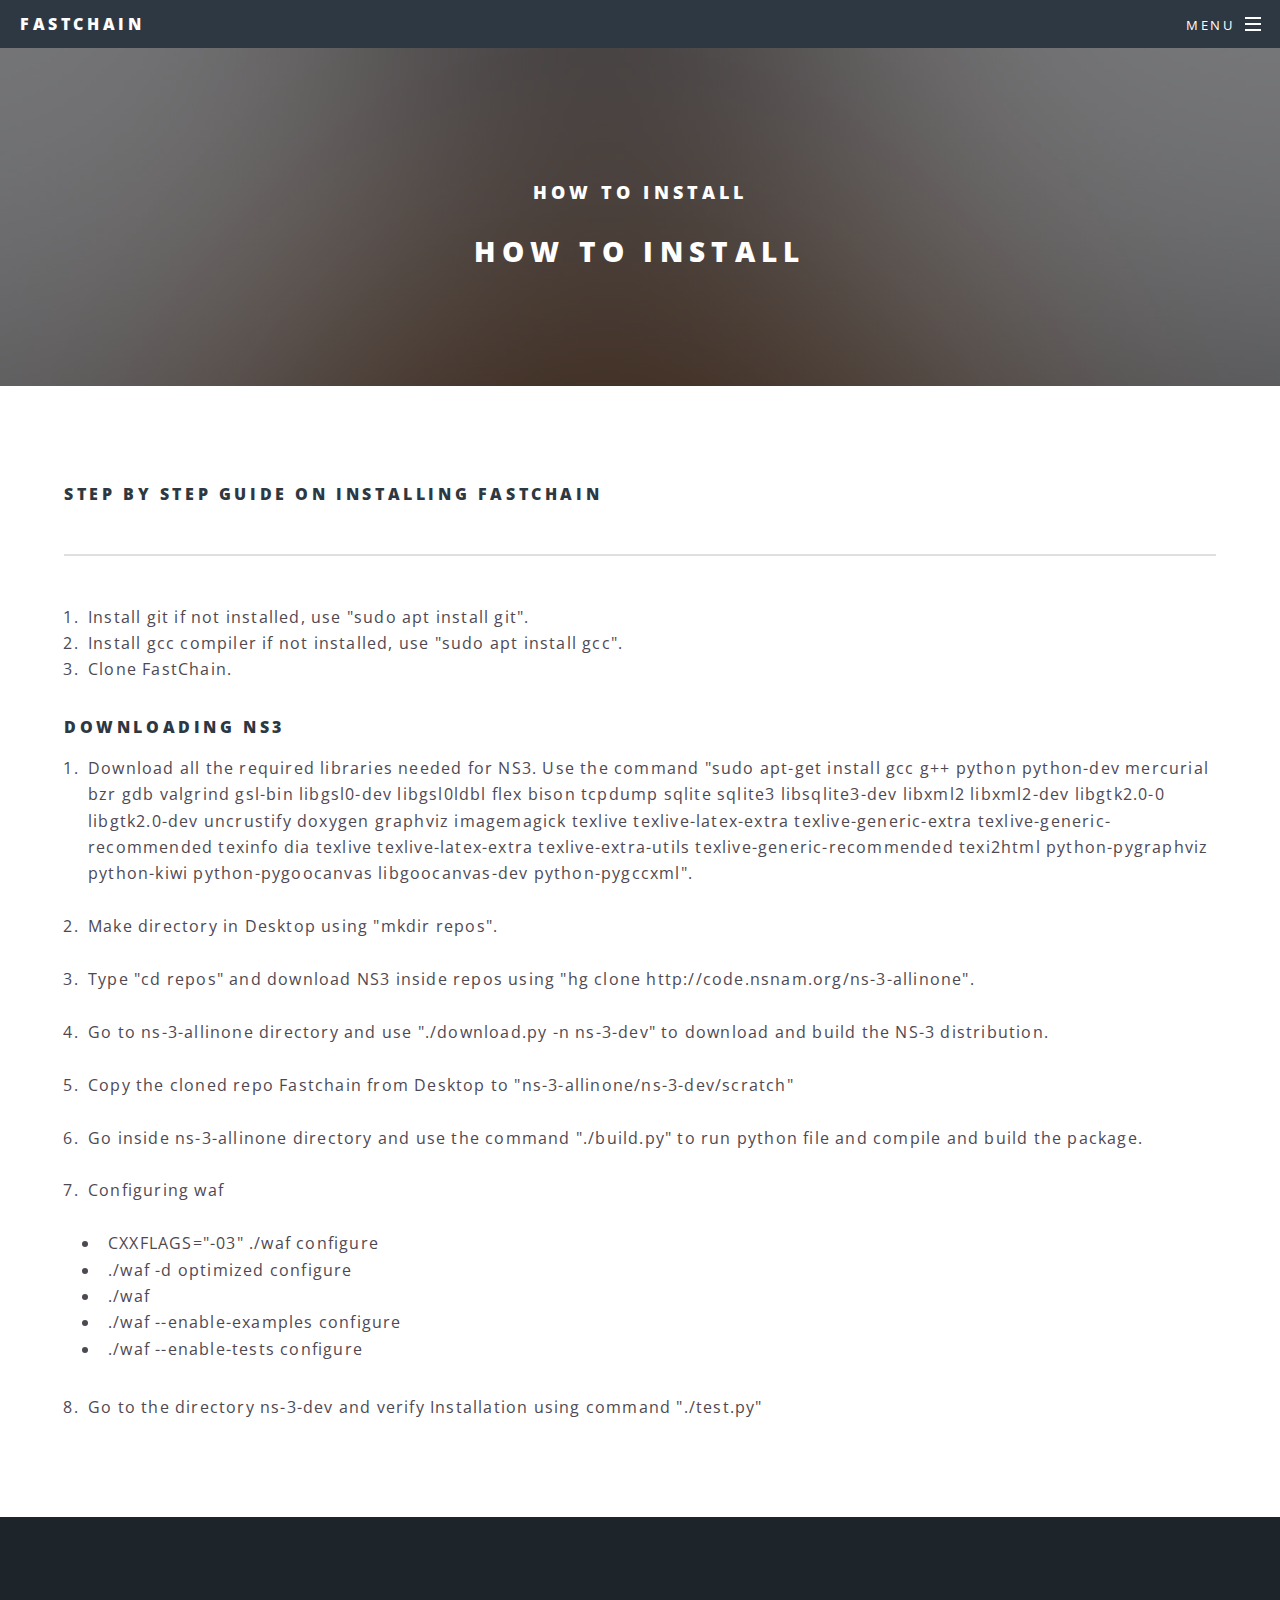
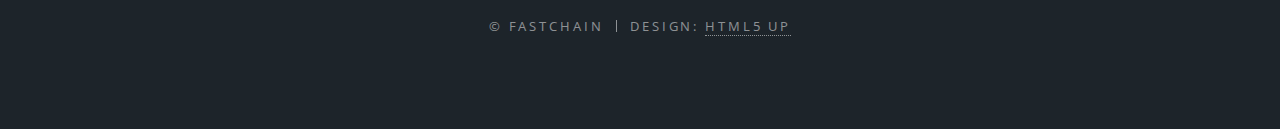
==== generic.html @ 38d87064 "Neww repo" ====
<!DOCTYPE HTML>
<!--
	Spectral by HTML5 UP
	html5up.net | @ajlkn
	Free for personal and commercial use under the CCA 3.0 license (html5up.net/license)
-->
<html>
	<head>
		<title>FastChain</title>
		<meta charset="utf-8" />
		<meta name="viewport" content="width=device-width, initial-scale=1, user-scalable=no" />
		<link rel="stylesheet" href="assets/css/main.css" />
		<noscript><link rel="stylesheet" href="assets/css/noscript.css" /></noscript>
	</head>
	<body class="is-preload">

		<!-- Page Wrapper -->
			<div id="page-wrapper">

				<!-- Header -->
					<header id="header">
						<h1><a href="index.html">FastChain</a></h1>
						<nav id="nav">
							<ul>
								<li class="special">
									<a href="#menu" class="menuToggle"><span>Menu</span></a>
									<div id="menu">
										<ul>
											<li><a href="index.html">Home</a></li>
											<li><a href="elements.html">Introduction</a></li>
											<li><a href="generic.html">How to Install</a></li>
											<li><a href="use.html">How to Use</a></li>
											<li><a href="contact.html">Contact Us</a></li>
										</ul>
									</div>
								</li>
							</ul>
						</nav>
					</header>

				<!-- Main -->
					<article id="main">
						<header>
							<h3>How to Install</h3>
							<h2>How to Install</h2>
							<!-- <p>Aliquam ut ex ut interdum donec amet imperdiet eleifend</p> -->
						</header>
						<section class="wrapper style5">
							<div class="inner">

								<section>
									<h4>Step by step guide on Installing FastChain</h4>
									<hr />
									<ol>
									  <li>Install git if not installed, use "sudo apt install git".</li>
									  <li>Install gcc compiler if not installed, use "sudo apt install gcc".</li>
									  <li>Clone FastChain.</li>
									</ol> 

									
									<header>
										<h4>Downloading NS3</h4>
									</header>

									<ol>
										<li>Download all the required libraries needed for NS3. Use the command "sudo apt-get install gcc g++ python python-dev mercurial bzr gdb valgrind gsl-bin libgsl0-dev libgsl0ldbl flex bison tcpdump sqlite sqlite3 libsqlite3-dev libxml2 libxml2-dev libgtk2.0-0 libgtk2.0-dev uncrustify doxygen graphviz imagemagick texlive texlive-latex-extra texlive-generic-extra texlive-generic-recommended texinfo dia texlive texlive-latex-extra texlive-extra-utils texlive-generic-recommended texi2html python-pygraphviz python-kiwi python-pygoocanvas libgoocanvas-dev python-pygccxml".</li>
										<br>
										<li>Make directory in Desktop using "mkdir repos".</li>
										<br>
										<li>Type "cd repos" and download NS3 inside repos using "hg clone http://code.nsnam.org/ns-3-allinone".</li>
										<br>
										<li>Go to ns-3-allinone directory and use "./download.py -n ns-3-dev" to download and build the NS-3 distribution.</li>
										<br>
										<li>Copy the cloned repo Fastchain from Desktop to "ns-3-allinone/ns-3-dev/scratch"</li>
										<br>
										<li>Go inside ns-3-allinone directory and use the command "./build.py" to run python file and compile and build the package.</li>
										<br>
										<li>Configuring waf</li>
										<br>
										<ul>
											<li>CXXFLAGS="-03" ./waf configure</li>
											<li>./waf -d optimized configure</li>
											<li>./waf</li>
											<li>./waf --enable-examples configure</li>
											<li>./waf --enable-tests configure</li>
										</ul>
										<li>Go to the directory ns-3-dev and verify Installation using command "./test.py"</li>
									</ol>

									
								</section>

								

								
							</div>
						</section>
					</article>

				<!-- Footer -->
					<footer id="footer">
						<!-- <ul class="icons">
							<li><a href="#" class="icon fa-twitter"><span class="label">Twitter</span></a></li>
							<li><a href="#" class="icon fa-facebook"><span class="label">Facebook</span></a></li>
							<li><a href="#" class="icon fa-instagram"><span class="label">Instagram</span></a></li>
							<li><a href="#" class="icon fa-dribbble"><span class="label">Dribbble</span></a></li>
							<li><a href="#" class="icon fa-envelope-o"><span class="label">Email</span></a></li>
						</ul> -->
						<ul class="copyright">
							<li>&copy; FastChain</li><li>Design: <a href="http://html5up.net">HTML5 UP</a></li>
						</ul>
					</footer>

			</div>

		<!-- Scripts -->
			<script src="assets/js/jquery.min.js"></script>
			<script src="assets/js/jquery.scrollex.min.js"></script>
			<script src="assets/js/jquery.scrolly.min.js"></script>
			<script src="assets/js/browser.min.js"></script>
			<script src="assets/js/breakpoints.min.js"></script>
			<script src="assets/js/util.js"></script>
			<script src="assets/js/main.js"></script>

	</body>
</html>
---- assets/css/main.css ----
@import url(font-awesome.min.css);
@import url("https://fonts.googleapis.com/css?family=Open+Sans:400,400italic,600,600italic,800,800italic");

/*
	Spectral by HTML5 UP
	html5up.net | @ajlkn
	Free for personal and commercial use under the CCA 3.0 license (html5up.net/license)
*/

html, body, div, span, applet, object,
iframe, h1, h2, h3, h4, h5, h6, p, blockquote,
pre, a, abbr, acronym, address, big, cite,
code, del, dfn, em, img, ins, kbd, q, s, samp,
small, strike, strong, sub, sup, tt, var, b,
u, i, center, dl, dt, dd, ol, ul, li, fieldset,
form, label, legend, table, caption, tbody,
tfoot, thead, tr, th, td, article, aside,
canvas, details, embed, figure, figcaption,
footer, header, hgroup, menu, nav, output, ruby,
section, summary, time, mark, audio, video {
	margin: 0;
	padding: 0;
	border: 0;
	font-size: 100%;
	font: inherit;
	vertical-align: baseline;}

article, aside, details, figcaption, figure,
footer, header, hgroup, menu, nav, section {
	display: block;}

body {
	line-height: 1;
}

ol, ul {
	list-style: none;
}

blockquote, q {
	quotes: none;
}

	blockquote:before, blockquote:after, q:before, q:after {
		content: '';
		content: none;
	}

table {
	border-collapse: collapse;
	border-spacing: 0;
}

body {
	-webkit-text-size-adjust: none;
}

mark {
	background-color: transparent;
	color: inherit;
}

input::-moz-focus-inner {
	border: 0;
	padding: 0;
}

input, select, textarea {
	-moz-appearance: none;
	-webkit-appearance: none;
	-ms-appearance: none;
	appearance: none;
}

/* Basic */

	@-ms-viewport {
		width: device-width;
	}

	html {
		box-sizing: border-box;
	}

	*, *:before, *:after {
		box-sizing: inherit;
	}

	body {
		background: #2e3842;
	}

		body.is-preload *, body.is-preload *:before, body.is-preload *:after {
			-moz-animation: none !important;
			-webkit-animation: none !important;
			-ms-animation: none !important;
			animation: none !important;
			-moz-transition: none !important;
			-webkit-transition: none !important;
			-ms-transition: none !important;
			transition: none !important;
		}

	body, input, select, textarea {
		color: #fff;
		font-family: "Open Sans", Helvetica, sans-serif;
		font-size: 15pt;
		font-weight: 400;
		letter-spacing: 0.075em;
		line-height: 1.65em;
	}

		@media screen and (max-width: 1680px) {

			body, input, select, textarea {
				font-size: 13pt;
			}

		}

		@media screen and (max-width: 1280px) {

			body, input, select, textarea {
				font-size: 12pt;
			}

		}

		@media screen and (max-width: 736px) {

			body, input, select, textarea {
				font-size: 11pt;
				letter-spacing: 0.0375em;
			}

		}

	a {
		-moz-transition: color 0.2s ease, border-bottom-color 0.2s ease;
		-webkit-transition: color 0.2s ease, border-bottom-color 0.2s ease;
		-ms-transition: color 0.2s ease, border-bottom-color 0.2s ease;
		transition: color 0.2s ease, border-bottom-color 0.2s ease;
		border-bottom: dotted 1px;
		color: inherit;
		text-decoration: none;
	}

		a:hover {
			border-bottom-color: transparent;
		}

	strong, b {
		color: #fff;
		font-weight: 600;
	}

	em, i {
		font-style: italic;
	}

	p {
		margin: 0 0 2em 0;
	}

	h1, h2, h3, h4, h5, h6 {
		color: #fff;
		font-weight: 800;
		letter-spacing: 0.225em;
		line-height: 1em;
		margin: 0 0 1em 0;
		text-transform: uppercase;
	}

		h1 a, h2 a, h3 a, h4 a, h5 a, h6 a {
			color: inherit;
			text-decoration: none;
		}

	h2 {
		font-size: 1.35em;
		line-height: 1.75em;
	}

		@media screen and (max-width: 736px) {

			h2 {
				font-size: 1.1em;
				line-height: 1.65em;
			}

		}

	h3 {
		font-size: 1.15em;
		line-height: 1.75em;
	}

		@media screen and (max-width: 736px) {

			h3 {
				font-size: 1em;
				line-height: 1.65em;
			}

		}

	h4 {
		font-size: 1em;
		line-height: 1.5em;
	}

	h5 {
		font-size: 0.8em;
		line-height: 1.5em;
	}

	h6 {
		font-size: 0.7em;
		line-height: 1.5em;
	}

	sub {
		font-size: 0.8em;
		position: relative;
		top: 0.5em;
	}

	sup {
		font-size: 0.8em;
		position: relative;
		top: -0.5em;
	}

	hr {
		border: 0;
		border-bottom: solid 2px #fff;
		margin: 3em 0;
	}

		hr.major {
			margin: 4.5em 0;
		}

	blockquote {
		border-left: solid 4px #fff;
		font-style: italic;
		margin: 0 0 2em 0;
		padding: 0.5em 0 0.5em 2em;
	}

	code {
		background: rgba(144, 144, 144, 0.25);
		border-radius: 3px;
		font-family: "Courier New", monospace;
		font-size: 0.9em;
		letter-spacing: 0;
		margin: 0 0.25em;
		padding: 0.25em 0.65em;
	}

	pre {
		-webkit-overflow-scrolling: touch;
		font-family: "Courier New", monospace;
		font-size: 0.9em;
		margin: 0 0 2em 0;
	}

		pre code {
			display: block;
			line-height: 1.75em;
			padding: 1em 1.5em;
			overflow-x: auto;
		}

	.align-left {
		text-align: left;
	}

	.align-center {
		text-align: center;
	}

	.align-right {
		text-align: right;
	}

/* Row */

	.row {
		display: flex;
		flex-wrap: wrap;
		box-sizing: border-box;
		align-items: stretch;
	}

		.row > * {
			box-sizing: border-box;
		}

		.row.gtr-uniform > * > :last-child {
			margin-bottom: 0;
		}

		.row.aln-left {
			justify-content: flex-start;
		}

		.row.aln-center {
			justify-content: center;
		}

		.row.aln-right {
			justify-content: flex-end;
		}

		.row.aln-top {
			align-items: flex-start;
		}

		.row.aln-middle {
			align-items: center;
		}

		.row.aln-bottom {
			align-items: flex-end;
		}

		.row > .imp {
			order: -1;
		}

		.row > .col-1 {
			width: 8.3333333333%;
		}

		.row > .off-1 {
			margin-left: 8.3333333333%;
		}

		.row > .col-2 {
			width: 16.6666666667%;
		}

		.row > .off-2 {
			margin-left: 16.6666666667%;
		}

		.row > .col-3 {
			width: 25%;
		}

		.row > .off-3 {
			margin-left: 25%;
		}

		.row > .col-4 {
			width: 33.3333333333%;
		}

		.row > .off-4 {
			margin-left: 33.3333333333%;
		}

		.row > .col-5 {
			width: 41.6666666667%;
		}

		.row > .off-5 {
			margin-left: 41.6666666667%;
		}

		.row > .col-6 {
			width: 50%;
		}

		.row > .off-6 {
			margin-left: 50%;
		}

		.row > .col-7 {
			width: 58.3333333333%;
		}

		.row > .off-7 {
			margin-left: 58.3333333333%;
		}

		.row > .col-8 {
			width: 66.6666666667%;
		}

		.row > .off-8 {
			margin-left: 66.6666666667%;
		}

		.row > .col-9 {
			width: 75%;
		}

		.row > .off-9 {
			margin-left: 75%;
		}

		.row > .col-10 {
			width: 83.3333333333%;
		}

		.row > .off-10 {
			margin-left: 83.3333333333%;
		}

		.row > .col-11 {
			width: 91.6666666667%;
		}

		.row > .off-11 {
			margin-left: 91.6666666667%;
		}

		.row > .col-12 {
			width: 100%;
		}

		.row > .off-12 {
			margin-left: 100%;
		}

		.row.gtr-0 {
			margin-top: 0;
			margin-left: 0em;
		}

			.row.gtr-0 > * {
				padding: 0 0 0 0em;
			}

			.row.gtr-0.gtr-uniform {
				margin-top: 0em;
			}

				.row.gtr-0.gtr-uniform > * {
					padding-top: 0em;
				}

		.row.gtr-25 {
			margin-top: 0;
			margin-left: -0.375em;
		}

			.row.gtr-25 > * {
				padding: 0 0 0 0.375em;
			}

			.row.gtr-25.gtr-uniform {
				margin-top: -0.375em;
			}

				.row.gtr-25.gtr-uniform > * {
					padding-top: 0.375em;
				}

		.row.gtr-50 {
			margin-top: 0;
			margin-left: -0.75em;
		}

			.row.gtr-50 > * {
				padding: 0 0 0 0.75em;
			}

			.row.gtr-50.gtr-uniform {
				margin-top: -0.75em;
			}

				.row.gtr-50.gtr-uniform > * {
					padding-top: 0.75em;
				}

		.row {
			margin-top: 0;
			margin-left: -1.5em;
		}

			.row > * {
				padding: 0 0 0 1.5em;
			}

			.row.gtr-uniform {
				margin-top: -1.5em;
			}

				.row.gtr-uniform > * {
					padding-top: 1.5em;
				}

		.row.gtr-150 {
			margin-top: 0;
			margin-left: -2.25em;
		}

			.row.gtr-150 > * {
				padding: 0 0 0 2.25em;
			}

			.row.gtr-150.gtr-uniform {
				margin-top: -2.25em;
			}

				.row.gtr-150.gtr-uniform > * {
					padding-top: 2.25em;
				}

		.row.gtr-200 {
			margin-top: 0;
			margin-left: -3em;
		}

			.row.gtr-200 > * {
				padding: 0 0 0 3em;
			}

			.row.gtr-200.gtr-uniform {
				margin-top: -3em;
			}

				.row.gtr-200.gtr-uniform > * {
					padding-top: 3em;
				}

		@media screen and (max-width: 1680px) {

			.row {
				display: flex;
				flex-wrap: wrap;
				box-sizing: border-box;
				align-items: stretch;
			}

				.row > * {
					box-sizing: border-box;
				}

				.row.gtr-uniform > * > :last-child {
					margin-bottom: 0;
				}

				.row.aln-left {
					justify-content: flex-start;
				}

				.row.aln-center {
					justify-content: center;
				}

				.row.aln-right {
					justify-content: flex-end;
				}

				.row.aln-top {
					align-items: flex-start;
				}

				.row.aln-middle {
					align-items: center;
				}

				.row.aln-bottom {
					align-items: flex-end;
				}

				.row > .imp-xlarge {
					order: -1;
				}

				.row > .col-1-xlarge {
					width: 8.3333333333%;
				}

				.row > .off-1-xlarge {
					margin-left: 8.3333333333%;
				}

				.row > .col-2-xlarge {
					width: 16.6666666667%;
				}

				.row > .off-2-xlarge {
					margin-left: 16.6666666667%;
				}

				.row > .col-3-xlarge {
					width: 25%;
				}

				.row > .off-3-xlarge {
					margin-left: 25%;
				}

				.row > .col-4-xlarge {
					width: 33.3333333333%;
				}

				.row > .off-4-xlarge {
					margin-left: 33.3333333333%;
				}

				.row > .col-5-xlarge {
					width: 41.6666666667%;
				}

				.row > .off-5-xlarge {
					margin-left: 41.6666666667%;
				}

				.row > .col-6-xlarge {
					width: 50%;
				}

				.row > .off-6-xlarge {
					margin-left: 50%;
				}

				.row > .col-7-xlarge {
					width: 58.3333333333%;
				}

				.row > .off-7-xlarge {
					margin-left: 58.3333333333%;
				}

				.row > .col-8-xlarge {
					width: 66.6666666667%;
				}

				.row > .off-8-xlarge {
					margin-left: 66.6666666667%;
				}

				.row > .col-9-xlarge {
					width: 75%;
				}

				.row > .off-9-xlarge {
					margin-left: 75%;
				}

				.row > .col-10-xlarge {
					width: 83.3333333333%;
				}

				.row > .off-10-xlarge {
					margin-left: 83.3333333333%;
				}

				.row > .col-11-xlarge {
					width: 91.6666666667%;
				}

				.row > .off-11-xlarge {
					margin-left: 91.6666666667%;
				}

				.row > .col-12-xlarge {
					width: 100%;
				}

				.row > .off-12-xlarge {
					margin-left: 100%;
				}

				.row.gtr-0 {
					margin-top: 0;
					margin-left: 0em;
				}

					.row.gtr-0 > * {
						padding: 0 0 0 0em;
					}

					.row.gtr-0.gtr-uniform {
						margin-top: 0em;
					}

						.row.gtr-0.gtr-uniform > * {
							padding-top: 0em;
						}

				.row.gtr-25 {
					margin-top: 0;
					margin-left: -0.375em;
				}

					.row.gtr-25 > * {
						padding: 0 0 0 0.375em;
					}

					.row.gtr-25.gtr-uniform {
						margin-top: -0.375em;
					}

						.row.gtr-25.gtr-uniform > * {
							padding-top: 0.375em;
						}

				.row.gtr-50 {
					margin-top: 0;
					margin-left: -0.75em;
				}

					.row.gtr-50 > * {
						padding: 0 0 0 0.75em;
					}

					.row.gtr-50.gtr-uniform {
						margin-top: -0.75em;
					}

						.row.gtr-50.gtr-uniform > * {
							padding-top: 0.75em;
						}

				.row {
					margin-top: 0;
					margin-left: -1.5em;
				}

					.row > * {
						padding: 0 0 0 1.5em;
					}

					.row.gtr-uniform {
						margin-top: -1.5em;
					}

						.row.gtr-uniform > * {
							padding-top: 1.5em;
						}

				.row.gtr-150 {
					margin-top: 0;
					margin-left: -2.25em;
				}

					.row.gtr-150 > * {
						padding: 0 0 0 2.25em;
					}

					.row.gtr-150.gtr-uniform {
						margin-top: -2.25em;
					}

						.row.gtr-150.gtr-uniform > * {
							padding-top: 2.25em;
						}

				.row.gtr-200 {
					margin-top: 0;
					margin-left: -3em;
				}

					.row.gtr-200 > * {
						padding: 0 0 0 3em;
					}

					.row.gtr-200.gtr-uniform {
						margin-top: -3em;
					}

						.row.gtr-200.gtr-uniform > * {
							padding-top: 3em;
						}

		}

		@media screen and (max-width: 1280px) {

			.row {
				display: flex;
				flex-wrap: wrap;
				box-sizing: border-box;
				align-items: stretch;
			}

				.row > * {
					box-sizing: border-box;
				}

				.row.gtr-uniform > * > :last-child {
					margin-bottom: 0;
				}

				.row.aln-left {
					justify-content: flex-start;
				}

				.row.aln-center {
					justify-content: center;
				}

				.row.aln-right {
					justify-content: flex-end;
				}

				.row.aln-top {
					align-items: flex-start;
				}

				.row.aln-middle {
					align-items: center;
				}

				.row.aln-bottom {
					align-items: flex-end;
				}

				.row > .imp-large {
					order: -1;
				}

				.row > .col-1-large {
					width: 8.3333333333%;
				}

				.row > .off-1-large {
					margin-left: 8.3333333333%;
				}

				.row > .col-2-large {
					width: 16.6666666667%;
				}

				.row > .off-2-large {
					margin-left: 16.6666666667%;
				}

				.row > .col-3-large {
					width: 25%;
				}

				.row > .off-3-large {
					margin-left: 25%;
				}

				.row > .col-4-large {
					width: 33.3333333333%;
				}

				.row > .off-4-large {
					margin-left: 33.3333333333%;
				}

				.row > .col-5-large {
					width: 41.6666666667%;
				}

				.row > .off-5-large {
					margin-left: 41.6666666667%;
				}

				.row > .col-6-large {
					width: 50%;
				}

				.row > .off-6-large {
					margin-left: 50%;
				}

				.row > .col-7-large {
					width: 58.3333333333%;
				}

				.row > .off-7-large {
					margin-left: 58.3333333333%;
				}

				.row > .col-8-large {
					width: 66.6666666667%;
				}

				.row > .off-8-large {
					margin-left: 66.6666666667%;
				}

				.row > .col-9-large {
					width: 75%;
				}

				.row > .off-9-large {
					margin-left: 75%;
				}

				.row > .col-10-large {
					width: 83.3333333333%;
				}

				.row > .off-10-large {
					margin-left: 83.3333333333%;
				}

				.row > .col-11-large {
					width: 91.6666666667%;
				}

				.row > .off-11-large {
					margin-left: 91.6666666667%;
				}

				.row > .col-12-large {
					width: 100%;
				}

				.row > .off-12-large {
					margin-left: 100%;
				}

				.row.gtr-0 {
					margin-top: 0;
					margin-left: 0em;
				}

					.row.gtr-0 > * {
						padding: 0 0 0 0em;
					}

					.row.gtr-0.gtr-uniform {
						margin-top: 0em;
					}

						.row.gtr-0.gtr-uniform > * {
							padding-top: 0em;
						}

				.row.gtr-25 {
					margin-top: 0;
					margin-left: -0.375em;
				}

					.row.gtr-25 > * {
						padding: 0 0 0 0.375em;
					}

					.row.gtr-25.gtr-uniform {
						margin-top: -0.375em;
					}

						.row.gtr-25.gtr-uniform > * {
							padding-top: 0.375em;
						}

				.row.gtr-50 {
					margin-top: 0;
					margin-left: -0.75em;
				}

					.row.gtr-50 > * {
						padding: 0 0 0 0.75em;
					}

					.row.gtr-50.gtr-uniform {
						margin-top: -0.75em;
					}

						.row.gtr-50.gtr-uniform > * {
							padding-top: 0.75em;
						}

				.row {
					margin-top: 0;
					margin-left: -1.5em;
				}

					.row > * {
						padding: 0 0 0 1.5em;
					}

					.row.gtr-uniform {
						margin-top: -1.5em;
					}

						.row.gtr-uniform > * {
							padding-top: 1.5em;
						}

				.row.gtr-150 {
					margin-top: 0;
					margin-left: -2.25em;
				}

					.row.gtr-150 > * {
						padding: 0 0 0 2.25em;
					}

					.row.gtr-150.gtr-uniform {
						margin-top: -2.25em;
					}

						.row.gtr-150.gtr-uniform > * {
							padding-top: 2.25em;
						}

				.row.gtr-200 {
					margin-top: 0;
					margin-left: -3em;
				}

					.row.gtr-200 > * {
						padding: 0 0 0 3em;
					}

					.row.gtr-200.gtr-uniform {
						margin-top: -3em;
					}

						.row.gtr-200.gtr-uniform > * {
							padding-top: 3em;
						}

		}

		@media screen and (max-width: 980px) {

			.row {
				display: flex;
				flex-wrap: wrap;
				box-sizing: border-box;
				align-items: stretch;
			}

				.row > * {
					box-sizing: border-box;
				}

				.row.gtr-uniform > * > :last-child {
					margin-bottom: 0;
				}

				.row.aln-left {
					justify-content: flex-start;
				}

				.row.aln-center {
					justify-content: center;
				}

				.row.aln-right {
					justify-content: flex-end;
				}

				.row.aln-top {
					align-items: flex-start;
				}

				.row.aln-middle {
					align-items: center;
				}

				.row.aln-bottom {
					align-items: flex-end;
				}

				.row > .imp-medium {
					order: -1;
				}

				.row > .col-1-medium {
					width: 8.3333333333%;
				}

				.row > .off-1-medium {
					margin-left: 8.3333333333%;
				}

				.row > .col-2-medium {
					width: 16.6666666667%;
				}

				.row > .off-2-medium {
					margin-left: 16.6666666667%;
				}

				.row > .col-3-medium {
					width: 25%;
				}

				.row > .off-3-medium {
					margin-left: 25%;
				}

				.row > .col-4-medium {
					width: 33.3333333333%;
				}

				.row > .off-4-medium {
					margin-left: 33.3333333333%;
				}

				.row > .col-5-medium {
					width: 41.6666666667%;
				}

				.row > .off-5-medium {
					margin-left: 41.6666666667%;
				}

				.row > .col-6-medium {
					width: 50%;
				}

				.row > .off-6-medium {
					margin-left: 50%;
				}

				.row > .col-7-medium {
					width: 58.3333333333%;
				}

				.row > .off-7-medium {
					margin-left: 58.3333333333%;
				}

				.row > .col-8-medium {
					width: 66.6666666667%;
				}

				.row > .off-8-medium {
					margin-left: 66.6666666667%;
				}

				.row > .col-9-medium {
					width: 75%;
				}

				.row > .off-9-medium {
					margin-left: 75%;
				}

				.row > .col-10-medium {
					width: 83.3333333333%;
				}

				.row > .off-10-medium {
					margin-left: 83.3333333333%;
				}

				.row > .col-11-medium {
					width: 91.6666666667%;
				}

				.row > .off-11-medium {
					margin-left: 91.6666666667%;
				}

				.row > .col-12-medium {
					width: 100%;
				}

				.row > .off-12-medium {
					margin-left: 100%;
				}

				.row.gtr-0 {
					margin-top: 0;
					margin-left: 0em;
				}

					.row.gtr-0 > * {
						padding: 0 0 0 0em;
					}

					.row.gtr-0.gtr-uniform {
						margin-top: 0em;
					}

						.row.gtr-0.gtr-uniform > * {
							padding-top: 0em;
						}

				.row.gtr-25 {
					margin-top: 0;
					margin-left: -0.375em;
				}

					.row.gtr-25 > * {
						padding: 0 0 0 0.375em;
					}

					.row.gtr-25.gtr-uniform {
						margin-top: -0.375em;
					}

						.row.gtr-25.gtr-uniform > * {
							padding-top: 0.375em;
						}

				.row.gtr-50 {
					margin-top: 0;
					margin-left: -0.75em;
				}

					.row.gtr-50 > * {
						padding: 0 0 0 0.75em;
					}

					.row.gtr-50.gtr-uniform {
						margin-top: -0.75em;
					}

						.row.gtr-50.gtr-uniform > * {
							padding-top: 0.75em;
						}

				.row {
					margin-top: 0;
					margin-left: -1.5em;
				}

					.row > * {
						padding: 0 0 0 1.5em;
					}

					.row.gtr-uniform {
						margin-top: -1.5em;
					}

						.row.gtr-uniform > * {
							padding-top: 1.5em;
						}

				.row.gtr-150 {
					margin-top: 0;
					margin-left: -2.25em;
				}

					.row.gtr-150 > * {
						padding: 0 0 0 2.25em;
					}

					.row.gtr-150.gtr-uniform {
						margin-top: -2.25em;
					}

						.row.gtr-150.gtr-uniform > * {
							padding-top: 2.25em;
						}

				.row.gtr-200 {
					margin-top: 0;
					margin-left: -3em;
				}

					.row.gtr-200 > * {
						padding: 0 0 0 3em;
					}

					.row.gtr-200.gtr-uniform {
						margin-top: -3em;
					}

						.row.gtr-200.gtr-uniform > * {
							padding-top: 3em;
						}

		}

		@media screen and (max-width: 736px) {

			.row {
				display: flex;
				flex-wrap: wrap;
				box-sizing: border-box;
				align-items: stretch;
			}

				.row > * {
					box-sizing: border-box;
				}

				.row.gtr-uniform > * > :last-child {
					margin-bottom: 0;
				}

				.row.aln-left {
					justify-content: flex-start;
				}

				.row.aln-center {
					justify-content: center;
				}

				.row.aln-right {
					justify-content: flex-end;
				}

				.row.aln-top {
					align-items: flex-start;
				}

				.row.aln-middle {
					align-items: center;
				}

				.row.aln-bottom {
					align-items: flex-end;
				}

				.row > .imp-small {
					order: -1;
				}

				.row > .col-1-small {
					width: 8.3333333333%;
				}

				.row > .off-1-small {
					margin-left: 8.3333333333%;
				}

				.row > .col-2-small {
					width: 16.6666666667%;
				}

				.row > .off-2-small {
					margin-left: 16.6666666667%;
				}

				.row > .col-3-small {
					width: 25%;
				}

				.row > .off-3-small {
					margin-left: 25%;
				}

				.row > .col-4-small {
					width: 33.3333333333%;
				}

				.row > .off-4-small {
					margin-left: 33.3333333333%;
				}

				.row > .col-5-small {
					width: 41.6666666667%;
				}

				.row > .off-5-small {
					margin-left: 41.6666666667%;
				}

				.row > .col-6-small {
					width: 50%;
				}

				.row > .off-6-small {
					margin-left: 50%;
				}

				.row > .col-7-small {
					width: 58.3333333333%;
				}

				.row > .off-7-small {
					margin-left: 58.3333333333%;
				}

				.row > .col-8-small {
					width: 66.6666666667%;
				}

				.row > .off-8-small {
					margin-left: 66.6666666667%;
				}

				.row > .col-9-small {
					width: 75%;
				}

				.row > .off-9-small {
					margin-left: 75%;
				}

				.row > .col-10-small {
					width: 83.3333333333%;
				}

				.row > .off-10-small {
					margin-left: 83.3333333333%;
				}

				.row > .col-11-small {
					width: 91.6666666667%;
				}

				.row > .off-11-small {
					margin-left: 91.6666666667%;
				}

				.row > .col-12-small {
					width: 100%;
				}

				.row > .off-12-small {
					margin-left: 100%;
				}

				.row.gtr-0 {
					margin-top: 0;
					margin-left: 0em;
				}

					.row.gtr-0 > * {
						padding: 0 0 0 0em;
					}

					.row.gtr-0.gtr-uniform {
						margin-top: 0em;
					}

						.row.gtr-0.gtr-uniform > * {
							padding-top: 0em;
						}

				.row.gtr-25 {
					margin-top: 0;
					margin-left: -0.375em;
				}

					.row.gtr-25 > * {
						padding: 0 0 0 0.375em;
					}

					.row.gtr-25.gtr-uniform {
						margin-top: -0.375em;
					}

						.row.gtr-25.gtr-uniform > * {
							padding-top: 0.375em;
						}

				.row.gtr-50 {
					margin-top: 0;
					margin-left: -0.75em;
				}

					.row.gtr-50 > * {
						padding: 0 0 0 0.75em;
					}

					.row.gtr-50.gtr-uniform {
						margin-top: -0.75em;
					}

						.row.gtr-50.gtr-uniform > * {
							padding-top: 0.75em;
						}

				.row {
					margin-top: 0;
					margin-left: -1.5em;
				}

					.row > * {
						padding: 0 0 0 1.5em;
					}

					.row.gtr-uniform {
						margin-top: -1.5em;
					}

						.row.gtr-uniform > * {
							padding-top: 1.5em;
						}

				.row.gtr-150 {
					margin-top: 0;
					margin-left: -2.25em;
				}

					.row.gtr-150 > * {
						padding: 0 0 0 2.25em;
					}

					.row.gtr-150.gtr-uniform {
						margin-top: -2.25em;
					}

						.row.gtr-150.gtr-uniform > * {
							padding-top: 2.25em;
						}

				.row.gtr-200 {
					margin-top: 0;
					margin-left: -3em;
				}

					.row.gtr-200 > * {
						padding: 0 0 0 3em;
					}

					.row.gtr-200.gtr-uniform {
						margin-top: -3em;
					}

						.row.gtr-200.gtr-uniform > * {
							padding-top: 3em;
						}

		}

		@media screen and (max-width: 480px) {

			.row {
				display: flex;
				flex-wrap: wrap;
				box-sizing: border-box;
				align-items: stretch;
			}

				.row > * {
					box-sizing: border-box;
				}

				.row.gtr-uniform > * > :last-child {
					margin-bottom: 0;
				}

				.row.aln-left {
					justify-content: flex-start;
				}

				.row.aln-center {
					justify-content: center;
				}

				.row.aln-right {
					justify-content: flex-end;
				}

				.row.aln-top {
					align-items: flex-start;
				}

				.row.aln-middle {
					align-items: center;
				}

				.row.aln-bottom {
					align-items: flex-end;
				}

				.row > .imp-xsmall {
					order: -1;
				}

				.row > .col-1-xsmall {
					width: 8.3333333333%;
				}

				.row > .off-1-xsmall {
					margin-left: 8.3333333333%;
				}

				.row > .col-2-xsmall {
					width: 16.6666666667%;
				}

				.row > .off-2-xsmall {
					margin-left: 16.6666666667%;
				}

				.row > .col-3-xsmall {
					width: 25%;
				}

				.row > .off-3-xsmall {
					margin-left: 25%;
				}

				.row > .col-4-xsmall {
					width: 33.3333333333%;
				}

				.row > .off-4-xsmall {
					margin-left: 33.3333333333%;
				}

				.row > .col-5-xsmall {
					width: 41.6666666667%;
				}

				.row > .off-5-xsmall {
					margin-left: 41.6666666667%;
				}

				.row > .col-6-xsmall {
					width: 50%;
				}

				.row > .off-6-xsmall {
					margin-left: 50%;
				}

				.row > .col-7-xsmall {
					width: 58.3333333333%;
				}

				.row > .off-7-xsmall {
					margin-left: 58.3333333333%;
				}

				.row > .col-8-xsmall {
					width: 66.6666666667%;
				}

				.row > .off-8-xsmall {
					margin-left: 66.6666666667%;
				}

				.row > .col-9-xsmall {
					width: 75%;
				}

				.row > .off-9-xsmall {
					margin-left: 75%;
				}

				.row > .col-10-xsmall {
					width: 83.3333333333%;
				}

				.row > .off-10-xsmall {
					margin-left: 83.3333333333%;
				}

				.row > .col-11-xsmall {
					width: 91.6666666667%;
				}

				.row > .off-11-xsmall {
					margin-left: 91.6666666667%;
				}

				.row > .col-12-xsmall {
					width: 100%;
				}

				.row > .off-12-xsmall {
					margin-left: 100%;
				}

				.row.gtr-0 {
					margin-top: 0;
					margin-left: 0em;
				}

					.row.gtr-0 > * {
						padding: 0 0 0 0em;
					}

					.row.gtr-0.gtr-uniform {
						margin-top: 0em;
					}

						.row.gtr-0.gtr-uniform > * {
							padding-top: 0em;
						}

				.row.gtr-25 {
					margin-top: 0;
					margin-left: -0.375em;
				}

					.row.gtr-25 > * {
						padding: 0 0 0 0.375em;
					}

					.row.gtr-25.gtr-uniform {
						margin-top: -0.375em;
					}

						.row.gtr-25.gtr-uniform > * {
							padding-top: 0.375em;
						}

				.row.gtr-50 {
					margin-top: 0;
					margin-left: -0.75em;
				}

					.row.gtr-50 > * {
						padding: 0 0 0 0.75em;
					}

					.row.gtr-50.gtr-uniform {
						margin-top: -0.75em;
					}

						.row.gtr-50.gtr-uniform > * {
							padding-top: 0.75em;
						}

				.row {
					margin-top: 0;
					margin-left: -1.5em;
				}

					.row > * {
						padding: 0 0 0 1.5em;
					}

					.row.gtr-uniform {
						margin-top: -1.5em;
					}

						.row.gtr-uniform > * {
							padding-top: 1.5em;
						}

				.row.gtr-150 {
					margin-top: 0;
					margin-left: -2.25em;
				}

					.row.gtr-150 > * {
						padding: 0 0 0 2.25em;
					}

					.row.gtr-150.gtr-uniform {
						margin-top: -2.25em;
					}

						.row.gtr-150.gtr-uniform > * {
							padding-top: 2.25em;
						}

				.row.gtr-200 {
					margin-top: 0;
					margin-left: -3em;
				}

					.row.gtr-200 > * {
						padding: 0 0 0 3em;
					}

					.row.gtr-200.gtr-uniform {
						margin-top: -3em;
					}

						.row.gtr-200.gtr-uniform > * {
							padding-top: 3em;
						}

		}

/* Section/Article */

	section.special, article.special {
		text-align: center;
	}

	header p {
		color: rgba(255, 255, 255, 0.5);
		position: relative;
		top: -0.25em;
	}

	header h3 + p {
		font-size: 1.1em;
	}

	header h4 + p,
	header h5 + p,
	header h6 + p {
		font-size: 0.9em;
	}

	header.major {
		margin: 0 0 3.5em 0;
	}

		header.major h2, header.major h3, header.major h4, header.major h5, header.major h6 {
			border-bottom: solid 2px #fff;
			display: inline-block;
			padding-bottom: 1em;
			position: relative;
		}

			header.major h2:after, header.major h3:after, header.major h4:after, header.major h5:after, header.major h6:after {
				content: '';
				display: block;
				height: 1px;
			}

		header.major p {
			color: #fff;
			top: 0;
		}

		@media screen and (max-width: 736px) {

			header.major {
				margin: 0 0 2em 0;
			}

		}

	@media screen and (max-width: 980px) {

		header br {
			display: none;
		}

	}

/* Form */

	form {
		margin: 0 0 2em 0;
	}

	label {
		color: #fff;
		display: block;
		font-size: 0.9em;
		font-weight: 600;
		margin: 0 0 1em 0;
	}

	input[type="text"],
	input[type="password"],
	input[type="email"],
	select,
	textarea {
		-moz-appearance: none;
		-webkit-appearance: none;
		-ms-appearance: none;
		appearance: none;
		background-color: rgba(144, 144, 144, 0.25);
		border-radius: 3px;
		border: none;
		color: inherit;
		display: block;
		outline: 0;
		padding: 0 1em;
		text-decoration: none;
		width: 100%;
	}

		input[type="text"]:invalid,
		input[type="password"]:invalid,
		input[type="email"]:invalid,
		select:invalid,
		textarea:invalid {
			box-shadow: none;
		}

		input[type="text"]:focus,
		input[type="password"]:focus,
		input[type="email"]:focus,
		select:focus,
		textarea:focus {
			box-shadow: 0 0 0 2px #21b2a6;
		}

	select {
		background-size: 1.25em;
		background-repeat: no-repeat;
		background-position: calc(100% - 1em) center;
		height: 2.75em;
		padding-right: 2.75em;
		text-overflow: ellipsis;
	}

		select:focus::-ms-value {
			background-color: transparent;
		}

		select::-ms-expand {
			display: none;
		}

	input[type="text"],
	input[type="password"],
	input[type="email"],
	select {
		height: 2.75em;
	}

	textarea {
		padding: 0.75em 1em;
	}

	input[type="checkbox"],
	input[type="radio"] {
		-moz-appearance: none;
		-webkit-appearance: none;
		-ms-appearance: none;
		appearance: none;
		display: block;
		float: left;
		margin-right: -2em;
		opacity: 0;
		width: 1em;
		z-index: -1;
	}

		input[type="checkbox"] + label,
		input[type="radio"] + label {
			text-decoration: none;
			color: #fff;
			cursor: pointer;
			display: inline-block;
			font-size: 1em;
			font-weight: 400;
			padding-left: 2.4em;
			padding-right: 0.75em;
			position: relative;
		}

			input[type="checkbox"] + label:before,
			input[type="radio"] + label:before {
				-moz-osx-font-smoothing: grayscale;
				-webkit-font-smoothing: antialiased;
				font-family: FontAwesome;
				font-style: normal;
				font-weight: normal;
				text-transform: none !important;
			}

			input[type="checkbox"] + label:before,
			input[type="radio"] + label:before {
				background: rgba(144, 144, 144, 0.25);
				border-radius: 3px;
				content: '';
				display: inline-block;
				height: 1.65em;
				left: 0;
				line-height: 1.58125em;
				position: absolute;
				text-align: center;
				top: 0;
				width: 1.65em;
			}

		input[type="checkbox"]:checked + label:before,
		input[type="radio"]:checked + label:before {
			background: #2e3842;
			color: #fff;
			content: '\f00c';
		}

		input[type="checkbox"]:focus + label:before,
		input[type="radio"]:focus + label:before {
			box-shadow: 0 0 0 2px #21b2a6;
		}

	input[type="checkbox"] + label:before {
		border-radius: 3px;
	}

	input[type="radio"] + label:before {
		border-radius: 100%;
	}

	::-webkit-input-placeholder {
		color: rgba(255, 255, 255, 0.5) !important;
		opacity: 1.0;
	}

	:-moz-placeholder {
		color: rgba(255, 255, 255, 0.5) !important;
		opacity: 1.0;
	}

	::-moz-placeholder {
		color: rgba(255, 255, 255, 0.5) !important;
		opacity: 1.0;
	}

	:-ms-input-placeholder {
		color: rgba(255, 255, 255, 0.5) !important;
		opacity: 1.0;
	}

/* Box */

	.box {
		border-radius: 3px;
		border: solid 2px #fff;
		margin-bottom: 2em;
		padding: 1.5em;
	}

		.box > :last-child,
		.box > :last-child > :last-child,
		.box > :last-child > :last-child > :last-child {
			margin-bottom: 0;
		}

		.box.alt {
			border: 0;
			border-radius: 0;
			padding: 0;
		}

/* Icon */

	.icon {
		text-decoration: none;
		border-bottom: none;
		position: relative;
	}

		.icon:before {
			-moz-osx-font-smoothing: grayscale;
			-webkit-font-smoothing: antialiased;
			font-family: FontAwesome;
			font-style: normal;
			font-weight: normal;
			text-transform: none !important;
		}

		.icon > .label {
			display: none;
		}

		.icon.major {
			-moz-transform: rotate(-45deg);
			-webkit-transform: rotate(-45deg);
			-ms-transform: rotate(-45deg);
			transform: rotate(-45deg);
			border-radius: 3px;
			border: solid 2px #fff;
			display: inline-block;
			font-size: 1.35em;
			height: calc(3em + 2px);
			line-height: 3em;
			text-align: center;
			width: calc(3em + 2px);
		}

			.icon.major:before {
				-moz-transform: rotate(45deg);
				-webkit-transform: rotate(45deg);
				-ms-transform: rotate(45deg);
				transform: rotate(45deg);
				display: inline-block;
				font-size: 1.5em;
			}

			@media screen and (max-width: 736px) {

				.icon.major {
					font-size: 1em;
				}

			}

		.icon.style1 {
			color: #00ffcc;
		}

		.icon.style2 {
			color: #00f0ff;
		}

		.icon.style3 {
			color: #76ddff;
		}

/* Image */

	.image {
		border-radius: 3px;
		border: 0;
		display: inline-block;
		position: relative;
	}

		.image img {
			border-radius: 3px;
			display: block;
		}

		.image.left {
			float: left;
			margin: 0 2em 2em 0;
			top: 0.25em;
		}

		.image.right {
			float: right;
			margin: 0 0 2em 2em;
			top: 0.25em;
		}

		.image.left, .image.right {
			max-width: 40%;
		}

			.image.left img, .image.right img {
				width: 100%;
			}

		.image.fit {
			display: block;
			margin: 0 0 2em 0;
			width: 100%;
		}

			.image.fit img {
				width: 100%;
			}

/* List */

	ol {
		list-style: decimal;
		margin: 0 0 2em 0;
		padding-left: 1.25em;
	}

		ol li {
			padding-left: 0.25em;
		}

	ul {
		list-style: disc;
		margin: 0 0 2em 0;
		padding-left: 1em;
	}

		ul li {
			padding-left: 0.5em;
		}

		ul.alt {
			list-style: none;
			padding-left: 0;
		}

			ul.alt li {
				border-top: solid 1px #fff;
				padding: 0.5em 0;
			}

				ul.alt li:first-child {
					border-top: 0;
					padding-top: 0;
				}

	dl {
		margin: 0 0 2em 0;
	}

/* Actions */

	ul.actions {
		display: -moz-flex;
		display: -webkit-flex;
		display: -ms-flex;
		display: flex;
		cursor: default;
		list-style: none;
		margin-left: -1em;
		padding-left: 0;
	}

		ul.actions li {
			padding: 0 0 0 1em;
			vertical-align: middle;
		}

		ul.actions.special {
			-moz-justify-content: center;
			-webkit-justify-content: center;
			-ms-justify-content: center;
			justify-content: center;
			width: 100%;
			margin-left: 0;
		}

			ul.actions.special li:first-child {
				padding-left: 0;
			}

		ul.actions.stacked {
			-moz-flex-direction: column;
			-webkit-flex-direction: column;
			-ms-flex-direction: column;
			flex-direction: column;
			margin-left: 0;
		}

			ul.actions.stacked li {
				padding: 1em 0 0 0;
			}

				ul.actions.stacked li:first-child {
					padding-top: 0;
				}

		ul.actions.fit {
			width: calc(100% + 1em);
		}

			ul.actions.fit li {
				-moz-flex-grow: 1;
				-webkit-flex-grow: 1;
				-ms-flex-grow: 1;
				flex-grow: 1;
				-moz-flex-shrink: 1;
				-webkit-flex-shrink: 1;
				-ms-flex-shrink: 1;
				flex-shrink: 1;
				width: 100%;
			}

				ul.actions.fit li > * {
					width: 100%;
				}

			ul.actions.fit.stacked {
				width: 100%;
			}

		@media screen and (max-width: 480px) {

			ul.actions:not(.fixed) {
				-moz-flex-direction: column;
				-webkit-flex-direction: column;
				-ms-flex-direction: column;
				flex-direction: column;
				margin-left: 0;
				width: 100% !important;
			}

				ul.actions:not(.fixed) li {
					-moz-flex-grow: 1;
					-webkit-flex-grow: 1;
					-ms-flex-grow: 1;
					flex-grow: 1;
					-moz-flex-shrink: 1;
					-webkit-flex-shrink: 1;
					-ms-flex-shrink: 1;
					flex-shrink: 1;
					padding: 1em 0 0 0;
					text-align: center;
					width: 100%;
				}

					ul.actions:not(.fixed) li > * {
						width: 100%;
					}

					ul.actions:not(.fixed) li:first-child {
						padding-top: 0;
					}

					ul.actions:not(.fixed) li input[type="submit"],
					ul.actions:not(.fixed) li input[type="reset"],
					ul.actions:not(.fixed) li input[type="button"],
					ul.actions:not(.fixed) li button,
					ul.actions:not(.fixed) li .button {
						width: 100%;
					}

						ul.actions:not(.fixed) li input[type="submit"].icon:before,
						ul.actions:not(.fixed) li input[type="reset"].icon:before,
						ul.actions:not(.fixed) li input[type="button"].icon:before,
						ul.actions:not(.fixed) li button.icon:before,
						ul.actions:not(.fixed) li .button.icon:before {
							margin-left: -0.5em;
						}

		}

/* Icons */

	ul.icons {
		cursor: default;
		list-style: none;
		padding-left: 0;
	}

		ul.icons li {
			display: inline-block;
			padding: 0 1em 0 0;
		}

			ul.icons li:last-child {
				padding-right: 0 !important;
			}

		ul.icons.major {
			padding: 1em 0;
		}

			ul.icons.major li {
				padding-right: 3.5em;
			}

				@media screen and (max-width: 736px) {

					ul.icons.major li {
						padding: 0 1em !important;
					}

				}

/* Table */

	.table-wrapper {
		-webkit-overflow-scrolling: touch;
		overflow-x: auto;
	}

	table {
		margin: 0 0 2em 0;
		width: 100%;
	}

		table tbody tr {
			border: solid 1px #fff;
			border-left: 0;
			border-right: 0;
		}

			table tbody tr:nth-child(2n + 1) {
				background-color: rgba(144, 144, 144, 0.25);
			}

		table td {
			padding: 0.75em 0.75em;
		}

		table th {
			color: #fff;
			font-size: 0.9em;
			font-weight: 600;
			padding: 0 0.75em 0.75em 0.75em;
			text-align: left;
		}

		table thead {
			border-bottom: solid 2px #fff;
		}

		table tfoot {
			border-top: solid 2px #fff;
		}

		table.alt {
			border-collapse: separate;
		}

			table.alt tbody tr td {
				border: solid 1px #fff;
				border-left-width: 0;
				border-top-width: 0;
			}

				table.alt tbody tr td:first-child {
					border-left-width: 1px;
				}

			table.alt tbody tr:first-child td {
				border-top-width: 1px;
			}

			table.alt thead {
				border-bottom: 0;
			}

			table.alt tfoot {
				border-top: 0;
			}

/* Button */

	input[type="submit"],
	input[type="reset"],
	input[type="button"],
	button,
	.button {
		-moz-appearance: none;
		-webkit-appearance: none;
		-ms-appearance: none;
		appearance: none;
		-moz-transition: background-color 0.2s ease-in-out, color 0.2s ease-in-out;
		-webkit-transition: background-color 0.2s ease-in-out, color 0.2s ease-in-out;
		-ms-transition: background-color 0.2s ease-in-out, color 0.2s ease-in-out;
		transition: background-color 0.2s ease-in-out, color 0.2s ease-in-out;
		background-color: transparent;
		border-radius: 3px;
		border: 0;
		box-shadow: inset 0 0 0 2px #fff;
		color: #fff;
		cursor: pointer;
		display: inline-block;
		font-size: 0.8em;
		font-weight: 600;
		height: 3.125em;
		letter-spacing: 0.225em;
		line-height: 3.125em;
		max-width: 30em;
		padding: 0 2.75em;
		text-align: center;
		text-decoration: none;
		text-transform: uppercase;
		white-space: nowrap;
		overflow: hidden;
		text-overflow: ellipsis;
	}

		input[type="submit"]:hover,
		input[type="reset"]:hover,
		input[type="button"]:hover,
		button:hover,
		.button:hover {
			background-color: rgba(144, 144, 144, 0.25);
		}

		input[type="submit"]:active,
		input[type="reset"]:active,
		input[type="button"]:active,
		button:active,
		.button:active {
			background-color: rgba(144, 144, 144, 0.5);
		}

		input[type="submit"].icon:before,
		input[type="reset"].icon:before,
		input[type="button"].icon:before,
		button.icon:before,
		.button.icon:before {
			margin-right: 0.5em;
		}

		input[type="submit"].fit,
		input[type="reset"].fit,
		input[type="button"].fit,
		button.fit,
		.button.fit {
			width: 100%;
		}

		input[type="submit"].small,
		input[type="reset"].small,
		input[type="button"].small,
		button.small,
		.button.small {
			font-size: 0.8em;
		}

		input[type="submit"].large,
		input[type="reset"].large,
		input[type="button"].large,
		button.large,
		.button.large {
			font-size: 1.35em;
		}

		input[type="submit"].primary,
		input[type="reset"].primary,
		input[type="button"].primary,
		button.primary,
		.button.primary {
			background-color: #ed4933;
			box-shadow: none !important;
			color: #ffffff !important;
		}

			input[type="submit"].primary:hover,
			input[type="reset"].primary:hover,
			input[type="button"].primary:hover,
			button.primary:hover,
			.button.primary:hover {
				background-color: #ef5e4a !important;
			}

			input[type="submit"].primary:active,
			input[type="reset"].primary:active,
			input[type="button"].primary:active,
			button.primary:active,
			.button.primary:active {
				background-color: #eb341c !important;
			}

		input[type="submit"].disabled, input[type="submit"]:disabled,
		input[type="reset"].disabled,
		input[type="reset"]:disabled,
		input[type="button"].disabled,
		input[type="button"]:disabled,
		button.disabled,
		button:disabled,
		.button.disabled,
		.button:disabled {
			pointer-events: none;
			opacity: 0.25;
		}

		@media screen and (max-width: 736px) {

			input[type="submit"],
			input[type="reset"],
			input[type="button"],
			button,
			.button {
				height: 3.75em;
				line-height: 3.75em;
			}

		}

/* Features */

	.features {
		display: -moz-flex;
		display: -webkit-flex;
		display: -ms-flex;
		display: flex;
		-moz-flex-wrap: wrap;
		-webkit-flex-wrap: wrap;
		-ms-flex-wrap: wrap;
		flex-wrap: wrap;
		-moz-justify-content: center;
		-webkit-justify-content: center;
		-ms-justify-content: center;
		justify-content: center;
		list-style: none;
		padding: 0;
		width: 100%;
	}

		.features li {
			padding: 4em 0em 2em 6em ;
			display: block;
			position: relative;
			text-align: left;
			width: 50%;
		}

			.features li:nth-child(1) {
				background-color: rgba(0, 0, 0, 0.035);
			}

			.features li:nth-child(2) {
				background-color: rgba(0, 0, 0, 0.07);
			}

			.features li:nth-child(3) {
				background-color: rgba(0, 0, 0, 0.105);
			}

			.features li:nth-child(4) {
				background-color: rgba(0, 0, 0, 0.14);
			}

			.features li:nth-child(5) {
				background-color: rgba(0, 0, 0, 0.175);
			}

			.features li:nth-child(6) {
				background-color: rgba(0, 0, 0, 0.21);
			}

			.features li:nth-child(7) {
				background-color: rgba(0, 0, 0, 0.245);
			}

			.features li:nth-child(8) {
				background-color: rgba(0, 0, 0, 0.28);
			}

			.features li:nth-child(9) {
				background-color: rgba(0, 0, 0, 0.315);
			}

			.features li:nth-child(10) {
				background-color: rgba(0, 0, 0, 0.35);
			}

			.features li:before {
				display: block;
				color: #00ffcc;
				position: absolute;
				left: 1.75em;
				top: 2.75em;
				font-size: 1.5em;
			}

			.features li:nth-child(1) {
				border-top-left-radius: 3px;
			}

			.features li:nth-child(2) {
				border-top-right-radius: 3px;
			}

			.features li:nth-last-child(1) {
				border-bottom-right-radius: 3px;
			}

			.features li:nth-last-child(2) {
				border-bottom-left-radius: 3px;
			}

			@media screen and (max-width: 980px) {

				.features li {
					padding: 3em 2em 1em 2em ;
					text-align: center;
				}

					.features li:before {
						left: 0;
						margin: 0 0 1em 0;
						position: relative;
						top: 0;
					}

			}

			@media screen and (max-width: 736px) {

				.features li {
					padding: 3em 0 1em 0 ;
					background-color: transparent !important;
					border-top: solid 2px #fff;
					width: 100%;
				}

					.features li:first-child {
						border-top: 0;
					}

			}

/* Spotlight */

	.spotlight {
		-moz-align-items: center;
		-webkit-align-items: center;
		-ms-align-items: center;
		align-items: center;
		display: -moz-flex;
		display: -webkit-flex;
		display: -ms-flex;
		display: flex;
	}

		.spotlight .image {
			-moz-order: 1;
			-webkit-order: 1;
			-ms-order: 1;
			order: 1;
			border-radius: 0;
			width: 40%;
		}

			.spotlight .image img {
				border-radius: 0;
				width: 100%;
			}

		.spotlight .content {
			padding: 2em 4em 0.1em 4em ;
			-moz-order: 2;
			-webkit-order: 2;
			-ms-order: 2;
			order: 2;
			max-width: 48em;
			width: 60%;
		}

		.spotlight:nth-child(2n) {
			-moz-flex-direction: row-reverse;
			-webkit-flex-direction: row-reverse;
			-ms-flex-direction: row-reverse;
			flex-direction: row-reverse;
		}

		.spotlight:nth-child(1) {
			background-color: rgba(0, 0, 0, 0.075);
		}

		.spotlight:nth-child(2) {
			background-color: rgba(0, 0, 0, 0.15);
		}

		.spotlight:nth-child(3) {
			background-color: rgba(0, 0, 0, 0.225);
		}

		.spotlight:nth-child(4) {
			background-color: rgba(0, 0, 0, 0.3);
		}

		.spotlight:nth-child(5) {
			background-color: rgba(0, 0, 0, 0.375);
		}

		.spotlight:nth-child(6) {
			background-color: rgba(0, 0, 0, 0.45);
		}

		.spotlight:nth-child(7) {
			background-color: rgba(0, 0, 0, 0.525);
		}

		.spotlight:nth-child(8) {
			background-color: rgba(0, 0, 0, 0.6);
		}

		.spotlight:nth-child(9) {
			background-color: rgba(0, 0, 0, 0.675);
		}

		.spotlight:nth-child(10) {
			background-color: rgba(0, 0, 0, 0.75);
		}

		@media screen and (max-width: 1280px) {

			.spotlight .image {
				width: 45%;
			}

			.spotlight .content {
				width: 55%;
			}

		}

		@media screen and (max-width: 980px) {

			.spotlight {
				display: block;
			}

				.spotlight br {
					display: none;
				}

				.spotlight .image {
					width: 100%;
				}

				.spotlight .content {
					padding: 4em 3em 2em 3em ;
					max-width: none;
					text-align: center;
					width: 100%;
				}

		}

		@media screen and (max-width: 736px) {

			.spotlight .content {
				padding: 3em 2em 1em 2em ;
			}

		}

/* Wrapper */

	.wrapper {
		padding: 6em 0 4em 0 ;
	}

		.wrapper > .inner {
			width: 60em;
			margin: 0 auto;
		}

			@media screen and (max-width: 1280px) {

				.wrapper > .inner {
					width: 90%;
				}

			}

			@media screen and (max-width: 980px) {

				.wrapper > .inner {
					width: 100%;
				}

			}

		.wrapper.alt {
			padding: 0;
		}

		.wrapper.style1 {
			background-color: #21b2a6;
			color: #c8ece9;
		}

			.wrapper.style1 strong, .wrapper.style1 b {
				color: #ffffff;
			}

			.wrapper.style1 h2, .wrapper.style1 h3, .wrapper.style1 h4, .wrapper.style1 h5, .wrapper.style1 h6 {
				color: #ffffff;
			}

			.wrapper.style1 hr {
				border-color: rgba(0, 0, 0, 0.125);
			}

			.wrapper.style1 blockquote {
				border-color: rgba(0, 0, 0, 0.125);
			}

			.wrapper.style1 code {
				background: rgba(255, 255, 255, 0.075);
			}

			.wrapper.style1 header p {
				color: #a6e0db;
			}

			.wrapper.style1 header.major h2, .wrapper.style1 header.major h3, .wrapper.style1 header.major h4, .wrapper.style1 header.major h5, .wrapper.style1 header.major h6 {
				border-color: rgba(0, 0, 0, 0.125);
			}

			.wrapper.style1 header.major p {
				color: #c8ece9;
			}

			.wrapper.style1 label {
				color: #ffffff;
			}

			.wrapper.style1 input[type="text"],
			.wrapper.style1 input[type="password"],
			.wrapper.style1 input[type="email"],
			.wrapper.style1 select,
			.wrapper.style1 textarea {
				background-color: rgba(255, 255, 255, 0.075);
			}

			.wrapper.style1 select {
				background-image: url("data:image/svg+xml;charset=utf8,%3Csvg xmlns='http://www.w3.org/2000/svg' width='40' height='40' preserveAspectRatio='none' viewBox='0 0 40 40'%3E%3Cpath d='M9.4,12.3l10.4,10.4l10.4-10.4c0.2-0.2,0.5-0.4,0.9-0.4c0.3,0,0.6,0.1,0.9,0.4l3.3,3.3c0.2,0.2,0.4,0.5,0.4,0.9 c0,0.4-0.1,0.6-0.4,0.9L20.7,31.9c-0.2,0.2-0.5,0.4-0.9,0.4c-0.3,0-0.6-0.1-0.9-0.4L4.3,17.3c-0.2-0.2-0.4-0.5-0.4-0.9 c0-0.4,0.1-0.6,0.4-0.9l3.3-3.3c0.2-0.2,0.5-0.4,0.9-0.4S9.1,12.1,9.4,12.3z' fill='rgba(0, 0, 0, 0.125)' /%3E%3C/svg%3E");
			}

				.wrapper.style1 select option {
					color: #ffffff;
					background: #21b2a6;
				}

			.wrapper.style1 input[type="checkbox"] + label,
			.wrapper.style1 input[type="radio"] + label {
				color: #c8ece9;
			}

				.wrapper.style1 input[type="checkbox"] + label:before,
				.wrapper.style1 input[type="radio"] + label:before {
					background: rgba(255, 255, 255, 0.075);
				}

			.wrapper.style1 input[type="checkbox"]:checked + label:before,
			.wrapper.style1 input[type="radio"]:checked + label:before {
				background: #ffffff;
				color: #21b2a6;
			}

			.wrapper.style1 ::-webkit-input-placeholder {
				color: #a6e0db !important;
			}

			.wrapper.style1 :-moz-placeholder {
				color: #a6e0db !important;
			}

			.wrapper.style1 ::-moz-placeholder {
				color: #a6e0db !important;
			}

			.wrapper.style1 :-ms-input-placeholder {
				color: #a6e0db !important;
			}

			.wrapper.style1 .formerize-placeholder {
				color: #a6e0db !important;
			}

			.wrapper.style1 .icon.major {
				border-color: rgba(0, 0, 0, 0.125);
			}

			.wrapper.style1 ul.alt li {
				border-color: rgba(0, 0, 0, 0.125);
			}

			.wrapper.style1 table tbody tr {
				border-color: rgba(0, 0, 0, 0.125);
			}

				.wrapper.style1 table tbody tr:nth-child(2n + 1) {
					background-color: rgba(255, 255, 255, 0.075);
				}

			.wrapper.style1 table th {
				color: #ffffff;
			}

			.wrapper.style1 table thead {
				border-color: rgba(0, 0, 0, 0.125);
			}

			.wrapper.style1 table tfoot {
				border-color: rgba(0, 0, 0, 0.125);
			}

			.wrapper.style1 table.alt tbody tr td {
				border-color: rgba(0, 0, 0, 0.125);
			}

			.wrapper.style1 input[type="submit"],
			.wrapper.style1 input[type="reset"],
			.wrapper.style1 input[type="button"],
			.wrapper.style1 button,
			.wrapper.style1 .button {
				box-shadow: inset 0 0 0 2px rgba(0, 0, 0, 0.125);
				color: #ffffff;
			}

				.wrapper.style1 input[type="submit"]:hover,
				.wrapper.style1 input[type="reset"]:hover,
				.wrapper.style1 input[type="button"]:hover,
				.wrapper.style1 button:hover,
				.wrapper.style1 .button:hover {
					background-color: rgba(255, 255, 255, 0.075);
				}

				.wrapper.style1 input[type="submit"]:active,
				.wrapper.style1 input[type="reset"]:active,
				.wrapper.style1 input[type="button"]:active,
				.wrapper.style1 button:active,
				.wrapper.style1 .button:active {
					background-color: rgba(255, 255, 255, 0.2);
				}

			@media screen and (max-width: 736px) {

				.wrapper.style1 .features li {
					border-top-color: rgba(0, 0, 0, 0.125);
				}

			}

		.wrapper.style2 {
			background-color: #2e3842;
		}

		.wrapper.style3 {
			background-color: #505393;
			color: #d3d4e4;
		}

			.wrapper.style3 strong, .wrapper.style3 b {
				color: #ffffff;
			}

			.wrapper.style3 h2, .wrapper.style3 h3, .wrapper.style3 h4, .wrapper.style3 h5, .wrapper.style3 h6 {
				color: #ffffff;
			}

			.wrapper.style3 hr {
				border-color: rgba(0, 0, 0, 0.125);
			}

			.wrapper.style3 blockquote {
				border-color: rgba(0, 0, 0, 0.125);
			}

			.wrapper.style3 code {
				background: rgba(255, 255, 255, 0.075);
			}

			.wrapper.style3 header p {
				color: #b9bad4;
			}

			.wrapper.style3 header.major h2, .wrapper.style3 header.major h3, .wrapper.style3 header.major h4, .wrapper.style3 header.major h5, .wrapper.style3 header.major h6 {
				border-color: rgba(0, 0, 0, 0.125);
			}

			.wrapper.style3 header.major p {
				color: #d3d4e4;
			}

			.wrapper.style3 label {
				color: #ffffff;
			}

			.wrapper.style3 input[type="text"],
			.wrapper.style3 input[type="password"],
			.wrapper.style3 input[type="email"],
			.wrapper.style3 select,
			.wrapper.style3 textarea {
				background-color: rgba(255, 255, 255, 0.075);
			}

			.wrapper.style3 select {
				background-image: url("data:image/svg+xml;charset=utf8,%3Csvg xmlns='http://www.w3.org/2000/svg' width='40' height='40' preserveAspectRatio='none' viewBox='0 0 40 40'%3E%3Cpath d='M9.4,12.3l10.4,10.4l10.4-10.4c0.2-0.2,0.5-0.4,0.9-0.4c0.3,0,0.6,0.1,0.9,0.4l3.3,3.3c0.2,0.2,0.4,0.5,0.4,0.9 c0,0.4-0.1,0.6-0.4,0.9L20.7,31.9c-0.2,0.2-0.5,0.4-0.9,0.4c-0.3,0-0.6-0.1-0.9-0.4L4.3,17.3c-0.2-0.2-0.4-0.5-0.4-0.9 c0-0.4,0.1-0.6,0.4-0.9l3.3-3.3c0.2-0.2,0.5-0.4,0.9-0.4S9.1,12.1,9.4,12.3z' fill='rgba(0, 0, 0, 0.125)' /%3E%3C/svg%3E");
			}

				.wrapper.style3 select option {
					color: #ffffff;
					background: #505393;
				}

			.wrapper.style3 input[type="checkbox"] + label,
			.wrapper.style3 input[type="radio"] + label {
				color: #d3d4e4;
			}

				.wrapper.style3 input[type="checkbox"] + label:before,
				.wrapper.style3 input[type="radio"] + label:before {
					background: rgba(255, 255, 255, 0.075);
				}

			.wrapper.style3 input[type="checkbox"]:checked + label:before,
			.wrapper.style3 input[type="radio"]:checked + label:before {
				background: #ffffff;
				color: #505393;
			}

			.wrapper.style3 ::-webkit-input-placeholder {
				color: #b9bad4 !important;
			}

			.wrapper.style3 :-moz-placeholder {
				color: #b9bad4 !important;
			}

			.wrapper.style3 ::-moz-placeholder {
				color: #b9bad4 !important;
			}

			.wrapper.style3 :-ms-input-placeholder {
				color: #b9bad4 !important;
			}

			.wrapper.style3 .formerize-placeholder {
				color: #b9bad4 !important;
			}

			.wrapper.style3 .icon.major {
				border-color: rgba(0, 0, 0, 0.125);
			}

			.wrapper.style3 ul.alt li {
				border-color: rgba(0, 0, 0, 0.125);
			}

			.wrapper.style3 table tbody tr {
				border-color: rgba(0, 0, 0, 0.125);
			}

				.wrapper.style3 table tbody tr:nth-child(2n + 1) {
					background-color: rgba(255, 255, 255, 0.075);
				}

			.wrapper.style3 table th {
				color: #ffffff;
			}

			.wrapper.style3 table thead {
				border-color: rgba(0, 0, 0, 0.125);
			}

			.wrapper.style3 table tfoot {
				border-color: rgba(0, 0, 0, 0.125);
			}

			.wrapper.style3 table.alt tbody tr td {
				border-color: rgba(0, 0, 0, 0.125);
			}

			.wrapper.style3 input[type="submit"],
			.wrapper.style3 input[type="reset"],
			.wrapper.style3 input[type="button"],
			.wrapper.style3 button,
			.wrapper.style3 .button {
				box-shadow: inset 0 0 0 2px rgba(0, 0, 0, 0.125);
				color: #ffffff;
			}

				.wrapper.style3 input[type="submit"]:hover,
				.wrapper.style3 input[type="reset"]:hover,
				.wrapper.style3 input[type="button"]:hover,
				.wrapper.style3 button:hover,
				.wrapper.style3 .button:hover {
					background-color: rgba(255, 255, 255, 0.075);
				}

				.wrapper.style3 input[type="submit"]:active,
				.wrapper.style3 input[type="reset"]:active,
				.wrapper.style3 input[type="button"]:active,
				.wrapper.style3 button:active,
				.wrapper.style3 .button:active {
					background-color: rgba(255, 255, 255, 0.2);
				}

			@media screen and (max-width: 736px) {

				.wrapper.style3 .features li {
					border-top-color: rgba(0, 0, 0, 0.125);
				}

			}

		.wrapper.style4 {
			background-color: transparent;
		}

		.wrapper.style5 {
			background-color: #ffffff;
			color: #4E4852;
		}

			.wrapper.style5 strong, .wrapper.style5 b {
				color: #2E3842;
			}

			.wrapper.style5 h2, .wrapper.style5 h3, .wrapper.style5 h4, .wrapper.style5 h5, .wrapper.style5 h6 {
				color: #2E3842;
			}

			.wrapper.style5 hr {
				border-color: #dfdfdf;
			}

			.wrapper.style5 blockquote {
				border-color: #dfdfdf;
			}

			.wrapper.style5 code {
				background: rgba(0, 0, 0, 0.0375);
			}

			.wrapper.style5 header p {
				color: #8E8892;
			}

			.wrapper.style5 header.major h2, .wrapper.style5 header.major h3, .wrapper.style5 header.major h4, .wrapper.style5 header.major h5, .wrapper.style5 header.major h6 {
				border-color: #dfdfdf;
			}

			.wrapper.style5 header.major p {
				color: #4E4852;
			}

			.wrapper.style5 label {
				color: #2E3842;
			}

			.wrapper.style5 input[type="text"],
			.wrapper.style5 input[type="password"],
			.wrapper.style5 input[type="email"],
			.wrapper.style5 select,
			.wrapper.style5 textarea {
				background-color: rgba(0, 0, 0, 0.0375);
			}

			.wrapper.style5 select {
				background-image: url("data:image/svg+xml;charset=utf8,%3Csvg xmlns='http://www.w3.org/2000/svg' width='40' height='40' preserveAspectRatio='none' viewBox='0 0 40 40'%3E%3Cpath d='M9.4,12.3l10.4,10.4l10.4-10.4c0.2-0.2,0.5-0.4,0.9-0.4c0.3,0,0.6,0.1,0.9,0.4l3.3,3.3c0.2,0.2,0.4,0.5,0.4,0.9 c0,0.4-0.1,0.6-0.4,0.9L20.7,31.9c-0.2,0.2-0.5,0.4-0.9,0.4c-0.3,0-0.6-0.1-0.9-0.4L4.3,17.3c-0.2-0.2-0.4-0.5-0.4-0.9 c0-0.4,0.1-0.6,0.4-0.9l3.3-3.3c0.2-0.2,0.5-0.4,0.9-0.4S9.1,12.1,9.4,12.3z' fill='%23dfdfdf' /%3E%3C/svg%3E");
			}

				.wrapper.style5 select option {
					color: #2E3842;
					background: #ffffff;
				}

			.wrapper.style5 input[type="checkbox"] + label,
			.wrapper.style5 input[type="radio"] + label {
				color: #4E4852;
			}

				.wrapper.style5 input[type="checkbox"] + label:before,
				.wrapper.style5 input[type="radio"] + label:before {
					background: rgba(0, 0, 0, 0.0375);
				}

			.wrapper.style5 input[type="checkbox"]:checked + label:before,
			.wrapper.style5 input[type="radio"]:checked + label:before {
				background: #2E3842;
				color: #ffffff;
			}

			.wrapper.style5 ::-webkit-input-placeholder {
				color: #8E8892 !important;
			}

			.wrapper.style5 :-moz-placeholder {
				color: #8E8892 !important;
			}

			.wrapper.style5 ::-moz-placeholder {
				color: #8E8892 !important;
			}

			.wrapper.style5 :-ms-input-placeholder {
				color: #8E8892 !important;
			}

			.wrapper.style5 .formerize-placeholder {
				color: #8E8892 !important;
			}

			.wrapper.style5 .icon.major {
				border-color: #dfdfdf;
			}

			.wrapper.style5 ul.alt li {
				border-color: #dfdfdf;
			}

			.wrapper.style5 table tbody tr {
				border-color: #dfdfdf;
			}

				.wrapper.style5 table tbody tr:nth-child(2n + 1) {
					background-color: rgba(0, 0, 0, 0.0375);
				}

			.wrapper.style5 table th {
				color: #2E3842;
			}

			.wrapper.style5 table thead {
				border-color: #dfdfdf;
			}

			.wrapper.style5 table tfoot {
				border-color: #dfdfdf;
			}

			.wrapper.style5 table.alt tbody tr td {
				border-color: #dfdfdf;
			}

			.wrapper.style5 input[type="submit"],
			.wrapper.style5 input[type="reset"],
			.wrapper.style5 input[type="button"],
			.wrapper.style5 button,
			.wrapper.style5 .button {
				box-shadow: inset 0 0 0 2px #dfdfdf;
				color: #2E3842;
			}

				.wrapper.style5 input[type="submit"]:hover,
				.wrapper.style5 input[type="reset"]:hover,
				.wrapper.style5 input[type="button"]:hover,
				.wrapper.style5 button:hover,
				.wrapper.style5 .button:hover {
					background-color: rgba(0, 0, 0, 0.0375);
				}

				.wrapper.style5 input[type="submit"]:active,
				.wrapper.style5 input[type="reset"]:active,
				.wrapper.style5 input[type="button"]:active,
				.wrapper.style5 button:active,
				.wrapper.style5 .button:active {
					background-color: rgba(0, 0, 0, 0.1);
				}

			@media screen and (max-width: 736px) {

				.wrapper.style5 .features li {
					border-top-color: #dfdfdf;
				}

			}

		@media screen and (max-width: 980px) {

			.wrapper {
				padding: 4em 3em 2em 3em ;
			}

		}

		@media screen and (max-width: 736px) {

			.wrapper {
				padding: 3em 2em 1em 2em ;
			}

		}

/* Page Wrapper + Menu */

	#page-wrapper {
		-moz-transition: opacity 0.5s ease;
		-webkit-transition: opacity 0.5s ease;
		-ms-transition: opacity 0.5s ease;
		transition: opacity 0.5s ease;
		opacity: 1;
		padding-top: 3em;
	}

		#page-wrapper:before {
			background: rgba(0, 0, 0, 0);
			content: '';
			display: block;
			display: none;
			height: 100%;
			left: 0;
			position: fixed;
			top: 0;
			width: 100%;
			z-index: 10001;
		}

	#menu {
		-moz-transform: translateX(20em);
		-webkit-transform: translateX(20em);
		-ms-transform: translateX(20em);
		transform: translateX(20em);
		-moz-transition: -moz-transform 0.5s ease;
		-webkit-transition: -webkit-transform 0.5s ease;
		-ms-transition: -ms-transform 0.5s ease;
		transition: transform 0.5s ease;
		-webkit-overflow-scrolling: touch;
		background: #21b2a6;
		color: #ffffff;
		height: 100%;
		max-width: 80%;
		overflow-y: auto;
		padding: 3em 2em;
		position: fixed;
		right: 0;
		top: 0;
		width: 20em;
		z-index: 10002;
	}

		#menu ul {
			list-style: none;
			padding: 0;
		}

			#menu ul > li {
				border-top: solid 1px rgba(0, 0, 0, 0.125);
				margin: 0.5em 0 0 0;
				padding: 0.5em 0 0 0;
			}

				#menu ul > li:first-child {
					border-top: 0 !important;
					margin-top: 0 !important;
					padding-top: 0 !important;
				}

				#menu ul > li > a {
					border: 0;
					color: inherit;
					display: block;
					font-size: 0.8em;
					letter-spacing: 0.225em;
					outline: 0;
					text-decoration: none;
					text-transform: uppercase;
				}

					@media screen and (max-width: 736px) {

						#menu ul > li > a {
							line-height: 3em;
						}

					}

		#menu .close {
			background-image: url("images/close.svg");
			background-position: 4.85em 1em;
			background-repeat: no-repeat;
			border: 0;
			cursor: pointer;
			display: block;
			height: 3em;
			position: absolute;
			right: 0;
			top: 0;
			vertical-align: middle;
			width: 7em;
		}

		@media screen and (max-width: 736px) {

			#menu {
				padding: 3em 1.5em;
			}

		}

	body.is-menu-visible #page-wrapper {
		opacity: 0.35;
	}

		body.is-menu-visible #page-wrapper:before {
			display: block;
		}

	body.is-menu-visible #menu {
		-moz-transform: translateX(0);
		-webkit-transform: translateX(0);
		-ms-transform: translateX(0);
		transform: translateX(0);
	}

/* Header */

	#header {
		-moz-transition: background-color 0.2s ease;
		-webkit-transition: background-color 0.2s ease;
		-ms-transition: background-color 0.2s ease;
		transition: background-color 0.2s ease;
		background: #2e3842;
		height: 3em;
		left: 0;
		line-height: 3em;
		position: fixed;
		top: 0;
		width: 100%;
		z-index: 10000;
	}

		#header h1 {
			-moz-transition: opacity 0.2s ease;
			-webkit-transition: opacity 0.2s ease;
			-ms-transition: opacity 0.2s ease;
			transition: opacity 0.2s ease;
			height: inherit;
			left: 1.25em;
			line-height: inherit;
			position: absolute;
			top: 0;
		}

			#header h1 a {
				border: 0;
				display: block;
				height: inherit;
				line-height: inherit;
			}

				@media screen and (max-width: 736px) {

					#header h1 a {
						font-size: 0.8em;
					}

				}

		#header nav {
			height: inherit;
			line-height: inherit;
			position: absolute;
			right: 0;
			top: 0;
		}

			#header nav > ul {
				list-style: none;
				margin: 0;
				padding: 0;
				white-space: nowrap;
			}

				#header nav > ul > li {
					display: inline-block;
					padding: 0;
				}

					#header nav > ul > li > a {
						border: 0;
						color: #fff;
						display: block;
						font-size: 0.8em;
						letter-spacing: 0.225em;
						padding: 0 1.5em;
						text-transform: uppercase;
					}

						#header nav > ul > li > a.menuToggle {
							outline: 0;
							position: relative;
						}

							#header nav > ul > li > a.menuToggle:after {
								background-image: url("images/bars.svg");
								background-position: right center;
								background-repeat: no-repeat;
								content: '';
								display: inline-block;
								height: 3.75em;
								vertical-align: top;
								width: 2em;
							}

							@media screen and (max-width: 736px) {

								#header nav > ul > li > a.menuToggle {
									padding: 0 1.5em;
								}

									#header nav > ul > li > a.menuToggle span {
										display: none;
									}

							}

						@media screen and (max-width: 736px) {

							#header nav > ul > li > a {
								padding: 0 0 0 1.5em;
							}

						}

					#header nav > ul > li:first-child {
						margin-left: 0;
					}

		#header.alt {
			background: transparent;
		}

			#header.alt h1 {
				pointer-events: none;
				opacity: 0;
			}

/* Banner */

	#banner {
		display: -moz-flex;
		display: -webkit-flex;
		display: -ms-flex;
		display: flex;
		-moz-flex-direction: column;
		-webkit-flex-direction: column;
		-ms-flex-direction: column;
		flex-direction: column;
		-moz-justify-content: center;
		-webkit-justify-content: center;
		-ms-justify-content: center;
		justify-content: center;
		cursor: default;
		height: 100vh;
		min-height: 35em;
		overflow: hidden;
		position: relative;
		text-align: center;
	}

		#banner h2 {
			-moz-transform: scale(1);
			-webkit-transform: scale(1);
			-ms-transform: scale(1);
			transform: scale(1);
			-moz-transition: -moz-transform 0.5s ease, opacity 0.5s ease;
			-webkit-transition: -webkit-transform 0.5s ease, opacity 0.5s ease;
			-ms-transition: -ms-transform 0.5s ease, opacity 0.5s ease;
			transition: transform 0.5s ease, opacity 0.5s ease;
			display: inline-block;
			font-size: 1.75em;
			opacity: 1;
			padding: 0.35em 1em;
			position: relative;
			z-index: 1;
		}

			#banner h2:before, #banner h2:after {
				-moz-transition: width 0.85s ease;
				-webkit-transition: width 0.85s ease;
				-ms-transition: width 0.85s ease;
				transition: width 0.85s ease;
				-moz-transition-delay: 0.25s;
				-webkit-transition-delay: 0.25s;
				-ms-transition-delay: 0.25s;
				transition-delay: 0.25s;
				background: #fff;
				content: '';
				display: block;
				height: 2px;
				position: absolute;
				width: 100%;
			}

			#banner h2:before {
				top: 0;
				left: 0;
			}

			#banner h2:after {
				bottom: 0;
				right: 0;
			}

		#banner p {
			letter-spacing: 0.225em;
			text-transform: uppercase;
		}

			#banner p a {
				color: inherit;
			}

		#banner .more {
			-moz-transition: -moz-transform 0.75s ease, opacity 0.75s ease;
			-webkit-transition: -webkit-transform 0.75s ease, opacity 0.75s ease;
			-ms-transition: -ms-transform 0.75s ease, opacity 0.75s ease;
			transition: transform 0.75s ease, opacity 0.75s ease;
			-moz-transition-delay: 3.5s;
			-webkit-transition-delay: 3.5s;
			-ms-transition-delay: 3.5s;
			transition-delay: 3.5s;
			-moz-transform: translateY(0);
			-webkit-transform: translateY(0);
			-ms-transform: translateY(0);
			transform: translateY(0);
			border: none;
			bottom: 0;
			color: inherit;
			font-size: 0.8em;
			height: 8.5em;
			left: 50%;
			letter-spacing: 0.225em;
			margin-left: -8.5em;
			opacity: 1;
			outline: 0;
			padding-left: 0.225em;
			position: absolute;
			text-align: center;
			text-transform: uppercase;
			width: 16em;
			z-index: 1;
		}

			#banner .more:after {
				background-image: url("images/arrow.svg");
				background-position: center;
				background-repeat: no-repeat;
				background-size: contain;
				bottom: 4em;
				content: '';
				display: block;
				height: 1.5em;
				left: 50%;
				margin: 0 0 0 -0.75em;
				position: absolute;
				width: 1.5em;
			}

		#banner:after {
			pointer-events: none;
			-moz-transition: opacity 3s ease-in-out;
			-webkit-transition: opacity 3s ease-in-out;
			-ms-transition: opacity 3s ease-in-out;
			transition: opacity 3s ease-in-out;
			-moz-transition-delay: 1.25s;
			-webkit-transition-delay: 1.25s;
			-ms-transition-delay: 1.25s;
			transition-delay: 1.25s;
			content: '';
			background: #2e3842;
			display: block;
			width: 100%;
			height: 100%;
			position: absolute;
			left: 0;
			top: 0;
			opacity: 0;
		}

		@media screen and (max-width: 736px) {

			#banner {
				padding: 7em 3em 5em 3em ;
				height: auto;
				min-height: 0;
			}

				#banner h2 {
					font-size: 1.25em;
				}

				#banner br {
					display: none;
				}

				#banner .more {
					display: none;
				}

		}

	body.is-preload #banner h2 {
		-moz-transform: scale(0.95);
		-webkit-transform: scale(0.95);
		-ms-transform: scale(0.95);
		transform: scale(0.95);
		opacity: 0;
	}

		body.is-preload #banner h2:before, body.is-preload #banner h2:after {
			width: 0;
		}

	body.is-preload #banner .more {
		-moz-transform: translateY(8.5em);
		-webkit-transform: translateY(8.5em);
		-ms-transform: translateY(8.5em);
		transform: translateY(8.5em);
		opacity: 0;
	}

	body.is-preload #banner:after {
		opacity: 1;
	}

/* CTA */

	#cta .inner {
		display: -moz-flex;
		display: -webkit-flex;
		display: -ms-flex;
		display: flex;
		max-width: 45em;
	}

		#cta .inner header {
			-moz-order: 1;
			-webkit-order: 1;
			-ms-order: 1;
			order: 1;
			padding-right: 3em;
			width: 70%;
		}

			#cta .inner header p {
				color: inherit;
			}

		#cta .inner .actions {
			-moz-order: 2;
			-webkit-order: 2;
			-ms-order: 2;
			order: 2;
			width: 30%;
		}

		@media screen and (max-width: 980px) {

			#cta .inner {
				display: block;
				text-align: center;
			}

				#cta .inner header {
					padding-right: 0;
					width: 100%;
				}

				#cta .inner .actions {
					margin-left: auto;
					margin-right: auto;
					max-width: 20em;
					width: 100%;
				}

		}

		@media screen and (max-width: 736px) {

			#cta .inner .actions {
				max-width: none;
			}

		}

/* Main */

	#main > header {
		padding: 5em 0 5em 0 ;
		background-image: -moz-linear-gradient(top, rgba(0,0,0,0.5), rgba(0,0,0,0.5)), url("../../images/banner.jpg");
		background-image: -webkit-linear-gradient(top, rgba(0,0,0,0.5), rgba(0,0,0,0.5)), url("../../images/banner.jpg");
		background-image: -ms-linear-gradient(top, rgba(0,0,0,0.5), rgba(0,0,0,0.5)), url("../../images/banner.jpg");
		background-image: linear-gradient(top, rgba(0,0,0,0.5), rgba(0,0,0,0.5)), url("../../images/banner.jpg");
		background-attachment: fixed;
		background-position: center center;
		background-repeat: no-repeat;
		background-size: cover;
		text-align: center;
	}

		#main > header h2 {
			font-size: 1.75em;
			margin: 0 0 0.5em 0;
		}

		#main > header p {
			color: inherit;
			letter-spacing: 0.225em;
			text-transform: uppercase;
			top: 0;
		}

			#main > header p a {
				color: inherit;
			}

		@media screen and (max-width: 1680px) {

			#main > header {
				padding: 10em 0 8em 0 ;
			}

		}

		@media screen and (max-width: 1280px) {

			#main > header {
				padding: 8em 3em 6em 3em ;
			}

		}

		@media screen and (max-width: 980px) {

			#main > header {
				padding: 10em 3em 8em 3em ;
			}

		}

		@media screen and (max-width: 736px) {

			#main > header {
				padding: 5em 3em 3em 3em ;
			}

				#main > header h2 {
					font-size: 1.25em;
					margin: 0 0 1em 0;
				}

		}

	body.is-mobile #main > header {
		background-attachment: scroll;
	}

/* Footer */

	#footer {
		padding: 6em 0 4em 0 ;
		background-color: #1d242a;
		text-align: center;
	}

		#footer .icons {
			font-size: 1.25em;
		}

			#footer .icons a {
				color: rgba(255, 255, 255, 0.5);
			}

				#footer .icons a:hover {
					color: #fff;
				}

		#footer .copyright {
			color: rgba(255, 255, 255, 0.5);
			font-size: 0.8em;
			letter-spacing: 0.225em;
			list-style: none;
			padding: 0;
			text-transform: uppercase;
		}

			#footer .copyright li {
				border-left: solid 1px rgba(255, 255, 255, 0.5);
				display: inline-block;
				line-height: 1em;
				margin-left: 1em;
				padding-left: 1em;
			}

				#footer .copyright li:first-child {
					border-left: 0;
					margin-left: 0;
					padding-left: 0;
				}

				#footer .copyright li a {
					color: inherit;
				}

					#footer .copyright li a:hover {
						color: #fff;
					}

				@media screen and (max-width: 480px) {

					#footer .copyright li {
						border: 0;
						display: block;
						line-height: 1.65em;
						margin: 0;
						padding: 0.5em 0;
					}

				}

		@media screen and (max-width: 980px) {

			#footer {
				padding: 4em 3em 2em 3em ;
			}

		}

		@media screen and (max-width: 736px) {

			#footer {
				padding: 3em 2em 1em 2em ;
			}

		}

/* Landing */

	body.landing #page-wrapper {
		background-image: -moz-linear-gradient(top, rgba(0,0,0,0.5), rgba(0,0,0,0.5)), url("../../images/banner.jpg");
		background-image: -webkit-linear-gradient(top, rgba(0,0,0,0.5), rgba(0,0,0,0.5)), url("../../images/banner.jpg");
		background-image: -ms-linear-gradient(top, rgba(0,0,0,0.5), rgba(0,0,0,0.5)), url("../../images/banner.jpg");
		background-image: linear-gradient(top, rgba(0,0,0,0.5), rgba(0,0,0,0.5)), url("../../images/banner.jpg");
		background-attachment: fixed;
		background-position: center center;
		background-repeat: no-repeat;
		background-size: cover;
		padding-top: 0;
	}

	body.landing #footer {
		background-color: rgba(29, 36, 42, 0.9);
	}

	body.is-mobile.landing #page-wrapper {
		background: none;
	}

	body.is-mobile.landing #banner,
	body.is-mobile.landing .wrapper.style4 {
		background-image: -moz-linear-gradient(top, rgba(0,0,0,0.5), rgba(0,0,0,0.5)), url("../../images/banner.jpg");
		background-image: -webkit-linear-gradient(top, rgba(0,0,0,0.5), rgba(0,0,0,0.5)), url("../../images/banner.jpg");
		background-image: -ms-linear-gradient(top, rgba(0,0,0,0.5), rgba(0,0,0,0.5)), url("../../images/banner.jpg");
		background-image: linear-gradient(top, rgba(0,0,0,0.5), rgba(0,0,0,0.5)), url("../../images/banner.jpg");
		background-position: center center;
		background-repeat: no-repeat;
		background-size: cover;
	}

	body.is-mobile.landing #footer {
		background-color: #1d242a;
	}
---- assets/css/noscript.css ----
/*
	Spectral by HTML5 UP
	html5up.net | @ajlkn
	Free for personal and commercial use under the CCA 3.0 license (html5up.net/license)
*/

/* Banner */

	body.is-preload #banner h2 {
		-moz-transform: none;
		-webkit-transform: none;
		-ms-transform: none;
		transform: none;
		opacity: 1;
	}

		body.is-preload #banner h2:before, body.is-preload #banner h2:after {
			width: 100%;
		}

	body.is-preload #banner .more {
		-moz-transform: none;
		-webkit-transform: none;
		-ms-transform: none;
		transform: none;
		opacity: 1;
	}

	body.is-preload #banner:after {
		opacity: 0;
	}
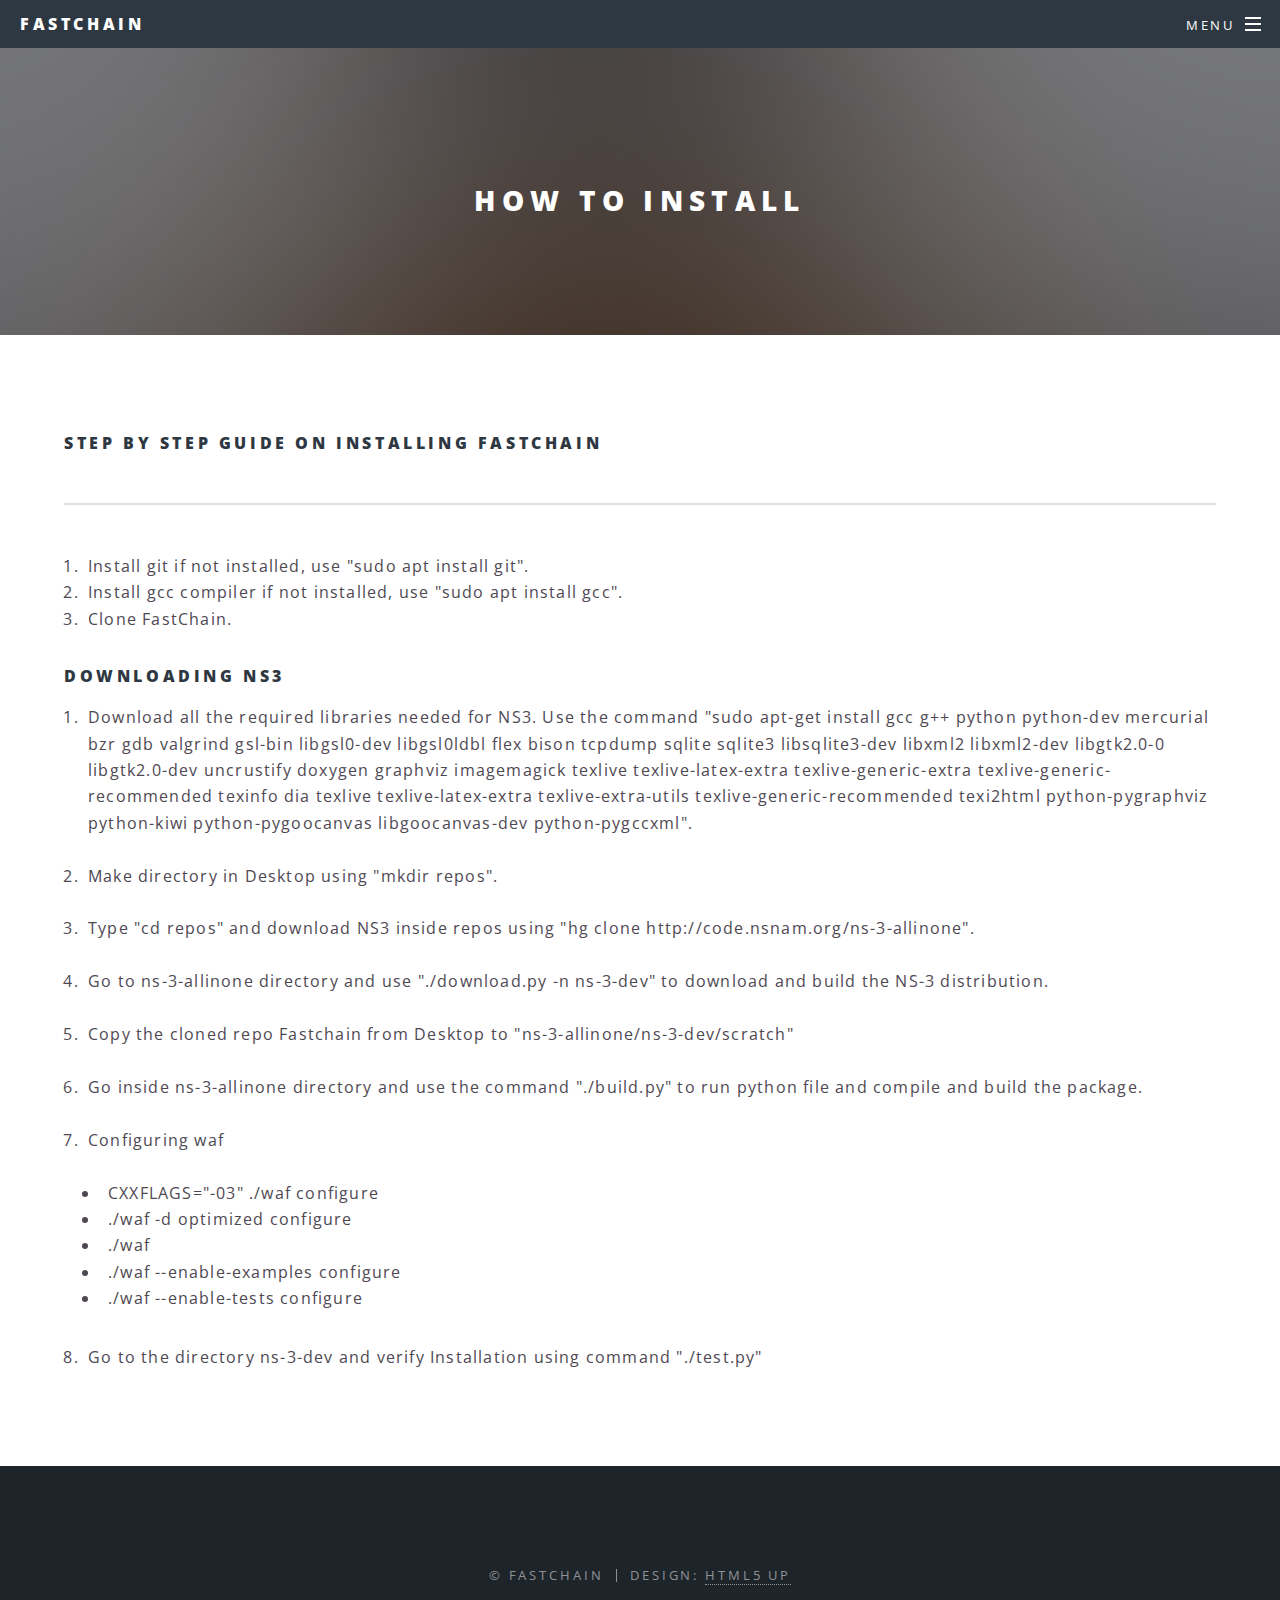
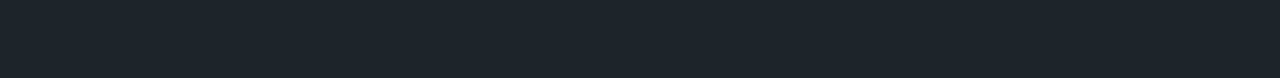
==== commit 9cccc330: "Delete duplicate how to install" ====
--- a/generic.html
+++ b/generic.html
@@ -41,7 +41,6 @@
 				<!-- Main -->
 					<article id="main">
 						<header>
-							<h3>How to Install</h3>
 							<h2>How to Install</h2>
 							<!-- <p>Aliquam ut ex ut interdum donec amet imperdiet eleifend</p> -->
 						</header>
